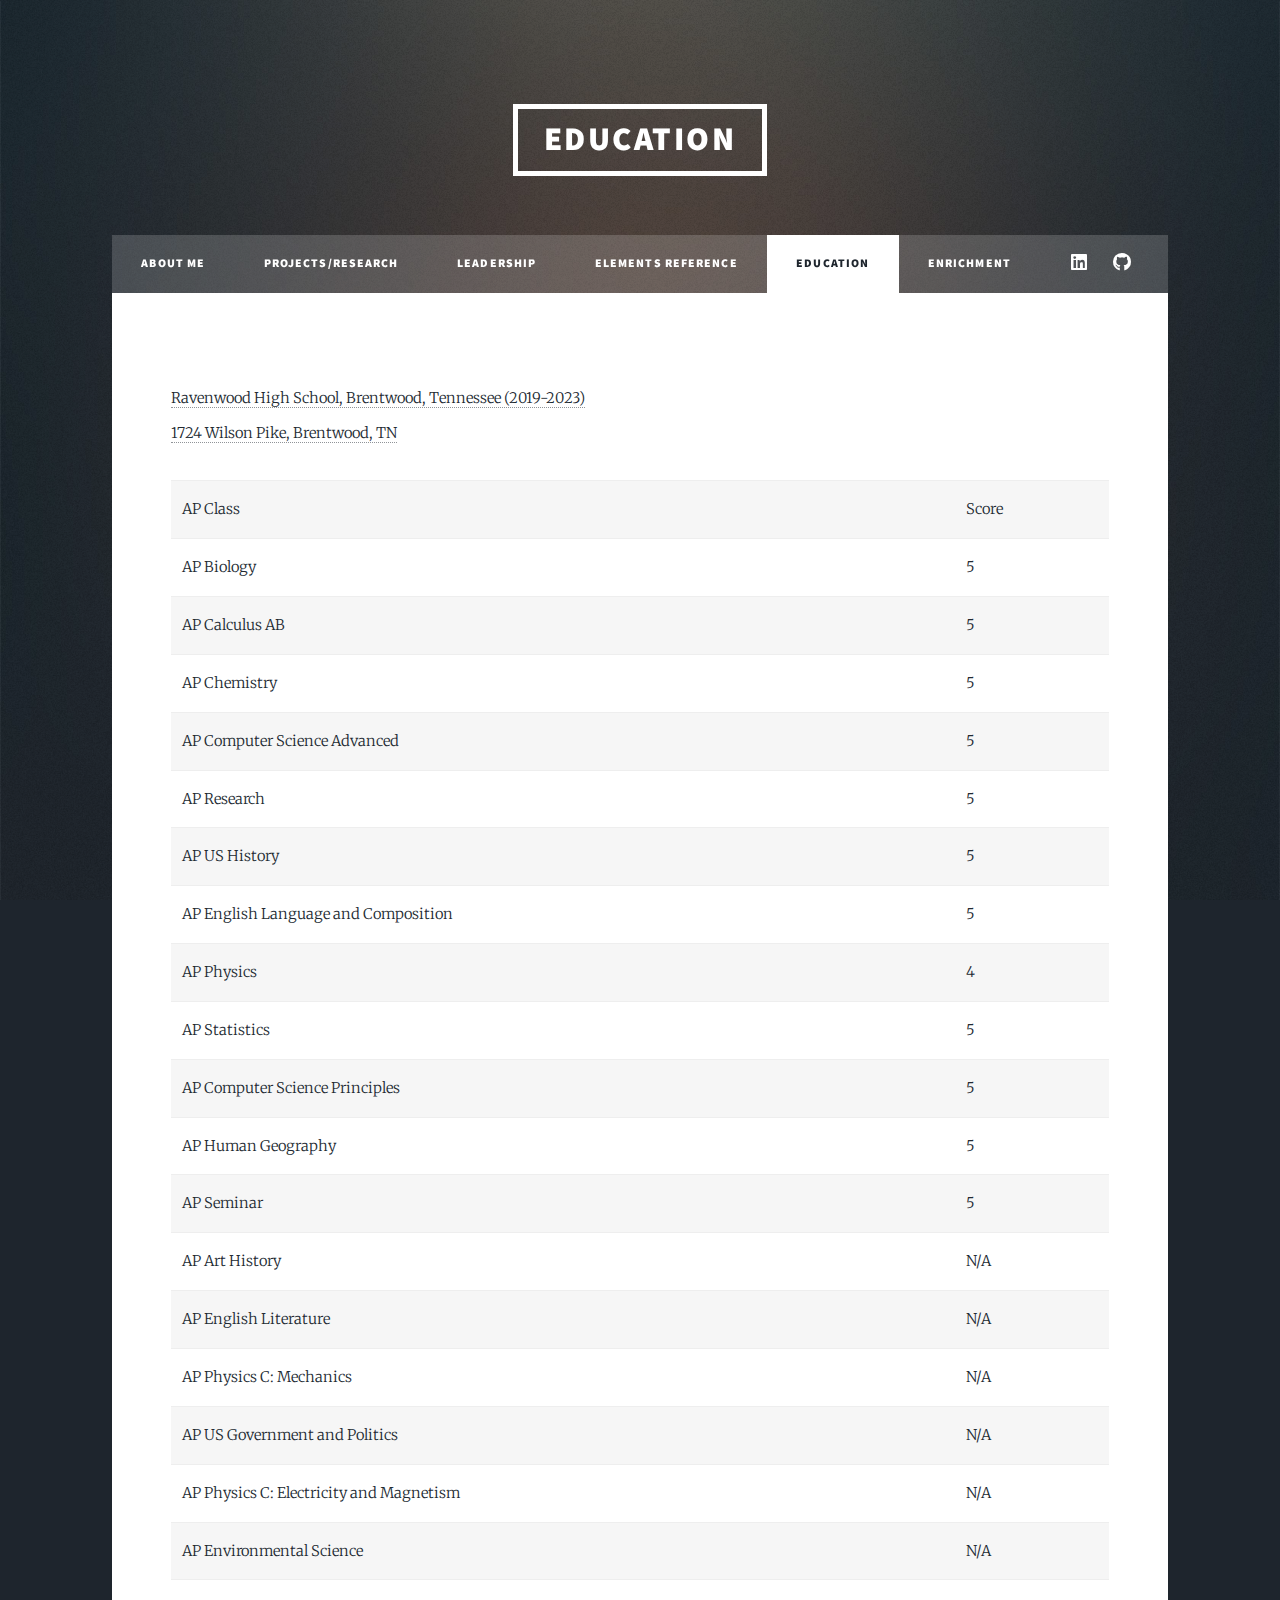
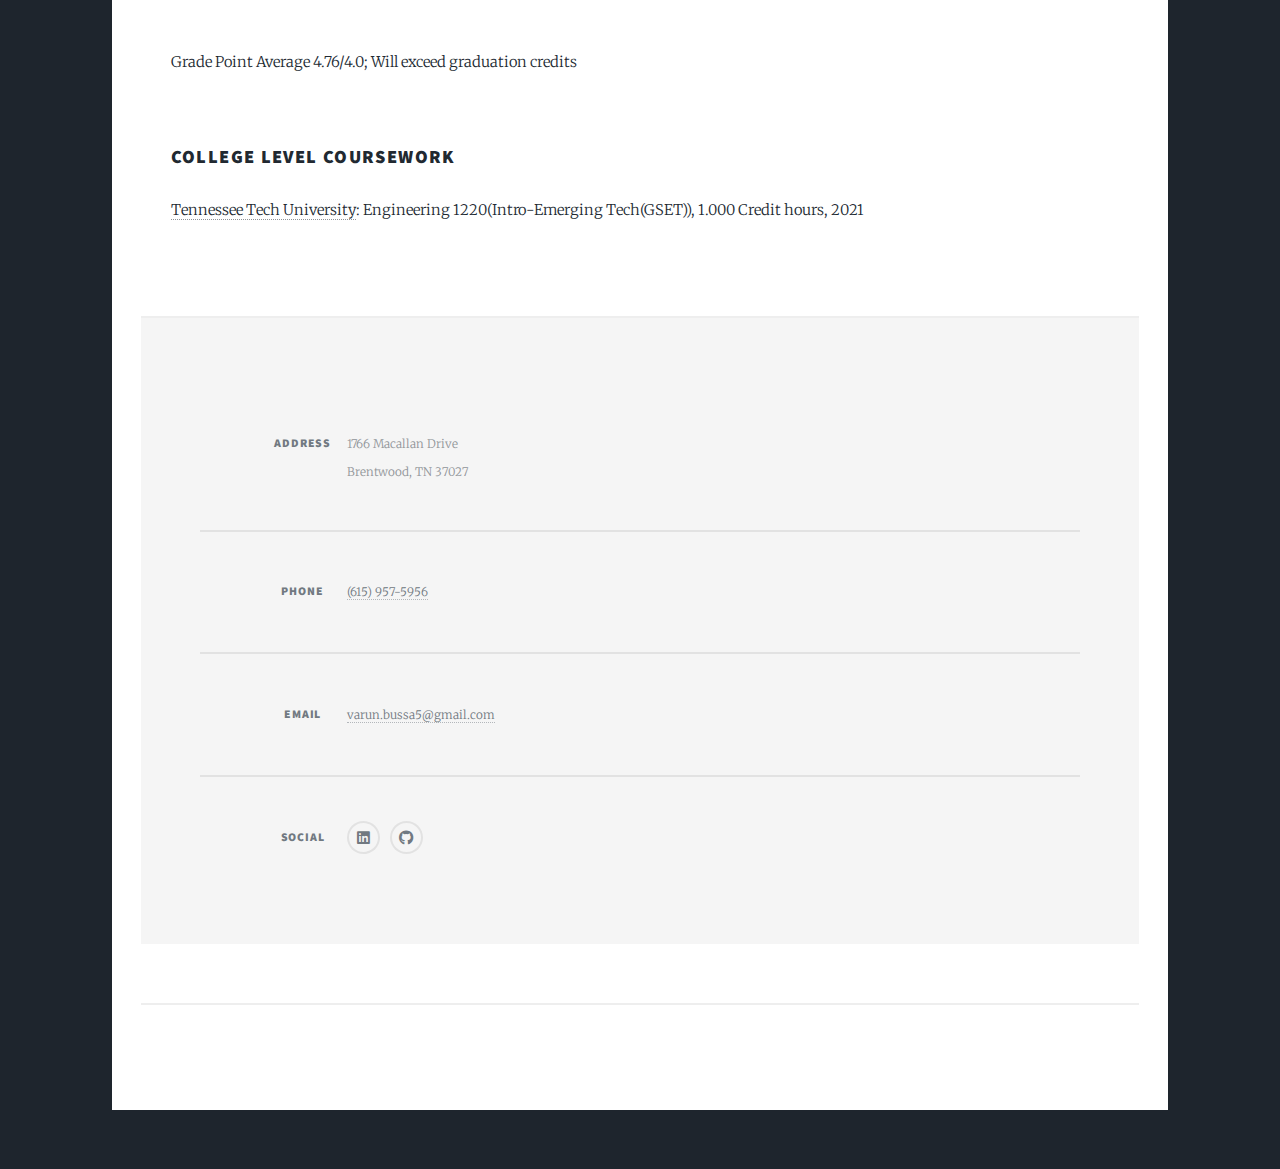
==== education.html @ 2fe161b3 "Add files via upload" ====
<!DOCTYPE HTML>
<!--
	Massively by HTML5 UP
	html5up.net | @ajlkn
	Free for personal and commercial use under the CCA 3.0 license (html5up.net/license)
-->
<html>
	<head>
		<title>Elements Reference - Massively by HTML5 UP</title>
		<meta charset="utf-8" />
		<meta name="viewport" content="width=device-width, initial-scale=1, user-scalable=no" />
		<link rel="stylesheet" type="text/css" href="assets/css/main.css" />
			<link rel="stylesheet" type="text/css" href="assets/css/example.css" />
		<noscript><link rel="stylesheet" href="assets/css/noscript.css" /></noscript>
	</head>
	<body class="is-preload">

		<!-- Wrapper -->
			<div id="wrapper">

				<!-- Header -->
					<header id="header">
						<a href="index.html" class="logo">Education</a>
					</header>

				<!-- Nav -->
					<nav id="nav">
						<ul class="links">
							<li><a href="index.html">About Me</a></li>
							<li><a href="projects.html">Projects/Research</a></li>
							<li><a href="generic.html">Leadership</a></li>
							<li><a href="elements.html">Elements Reference</a></li>
							<li class="active"><a href="education.html">Education</a></li>
							<li><a href="enrichment.html">Enrichment</a></li>

						</ul>
						<ul class="icons">
							<li><a href="https://www.linkedin.com/in/varun-bussa-927369221" class="icon brands fa-linkedin"><span class="label">LinkedIn</span></a></li>
							<li><a href="https://github.com/varunbussa" class="icon brands fa-github"><span class="label">GitHub</span></a></li>
						</ul>
					</nav>



				<!-- Main -->
					<div id="main">



						<!-- Post -->
							<section class="post">
								<div class = "links" color = "#0000EE">
									<a href = "https://www.wcs.edu/RHS" > Ravenwood High School, Brentwood, Tennessee (2019-2023) </a> <br>
									<a href = "https://www.bing.com/search?q=1724%20Wilson%20Pike%2C%20Brentwood%2C%20TN&qs=n&form=QBRE&=%25eManage%20Your%20Search%20History%25E&sp=-1&pq=1724%20wilson%20pike%2C%20brentwood%2C%20tn&sc=2-31&sk=&cvid=B40CEEB2AA9F4FD9B82F45476671AE8A&ghsh=0&ghacc=0&ghpl="> 1724 Wilson Pike, Brentwood, TN </a>
								</div>
								<p></p>
									<table class="AP_Scores">
										<!--<tr>
											<h2 align = "center"> AP Classes Taken </h2>
										</tr> -->
										<tr id = "head">
											<td> AP Class </td>
											<td> Score </td>
										</tr>
										<tr>
											<td> AP Biology </td>
											<td> 5 </td>
										</tr>
										<tr>
											<td> AP Calculus AB </td>
											<td> 5 </td>
										</tr>
										<tr>
											<td> AP Chemistry </td>
											<td> 5 </td>
										</tr>
										<tr>
											<td> AP Computer Science Advanced </td>
											<td> 5 </td>
										</tr>
										<tr>
											<td> AP Research </td>
											<td> 5 </td>
										</tr>
										<tr>
											<td> AP US History </td>
											<td> 5 </td>
										</tr>
										<tr>
											<td> AP English Language and Composition </td>
											<td> 5 </td>
										</tr>
										<tr>
											<td> AP Physics </td>
											<td> 4 </td>
										</tr>
										<tr>
											<td> AP Statistics </td>
											<td> 5 </td>
										</tr>
										<tr>
											<td> AP Computer Science Principles </td>
											<td> 5 </td>
										</tr>
										<tr>
											<td> AP Human Geography </td>
											<td> 5 </td>
										</tr>
										<tr>
											<td> AP Seminar </td>
											<td> 5 </td>
										</tr>
										<tr>
											<td> AP Art History </td>
											<td> N/A </td>
										</tr>
										<tr>
											<td> AP English Literature </td>
											<td> N/A </td>
										</tr>
										<tr>
											<td> AP Physics C: Mechanics </td>
											<td> N/A </td>
										</tr>
										<tr>
											<td> AP US Government and Politics </td>
											<td> N/A </td>
										</tr>
										<tr>
											<td> AP Physics C: Electricity and Magnetism </td>
											<td> N/A </td>
										</tr>
										<tr>
											<td> AP Environmental Science </td>
											<td> N/A </td>
										</tr>
									</table>
								<p></p><br>
								<p>Grade Point Average 4.76/4.0; Will exceed graduation credits</p></br>

								<h3> College Level Coursework </h3>
							  <p>	<a href="https://www.tntech.edu">Tennessee Tech University</a>: Engineering 1220(Intro-Emerging Tech(GSET)), 1.000 Credit hours, 2021 </p>



							</section>


				<!-- Footer -->
				<footer id="footer">

					<section class="split contact">
						<section class="alt">
							<h3>Address</h3>
							<p>1766 Macallan Drive<br />
							Brentwood, TN 37027</p>
						</section>
						<section>
							<h3>Phone</h3>
							<p><a href="#">(615) 957-5956</a></p>
						</section>
						<section>
							<h3>Email</h3>
							<p><a href="#">varun.bussa5@gmail.com</a></p>
						</section>
						<section>
							<h3>Social</h3>
							<ul align = "left" class="icons alt">
								<li><a href="https://www.linkedin.com/in/varun-bussa-927369221" target = "_blank" class="icon brands fa-linkedin"><span class="label">LinkedIn</span></a></li>
								<li><a href="https://github.com/varunbussa/varunbussa" target = "_blank" class="icon brands alt fa-github"><span class="label">GitHub</span></a></li>
							</ul>
						</section>
					</section>
				</footer>
			<!-- Copyright -->
				<div id="copyright">
					<ul><li>&copy; Untitled</li><li>Design: <a href="https://html5up.net">HTML5 UP</a></li></ul>
				</div>

		</div>

	<!-- Scripts -->
		<script src="assets/js/jquery.min.js"></script>
		<script src="assets/js/jquery.scrollex.min.js"></script>
		<script src="assets/js/jquery.scrolly.min.js"></script>
		<script src="assets/js/browser.min.js"></script>
		<script src="assets/js/breakpoints.min.js"></script>
		<script src="assets/js/util.js"></script>
		<script src="assets/js/main.js"></script>

	</body>
</html>
---- assets/css/main.css ----
@import url(fontawesome-all.min.css);
@import url("https://fonts.googleapis.com/css?family=Merriweather:300,700,300italic,700italic|Source+Sans+Pro:900");

/*
	Massively by HTML5 UP
	html5up.net | @ajlkn
	Free for personal and commercial use under the CCA 3.0 license (html5up.net/license)
*/

html, body, div, span, applet, object,
iframe, h1, h2, h3, h4, h5, h6, p, blockquote,
pre, a, abbr, acronym, address, big, cite,
code, del, dfn, em, img, ins, kbd, q, s, samp,
small, strike, strong, sub, sup, tt, var, b,
u, i, center, dl, dt, dd, ol, ul, li, fieldset,
form, label, legend, table, caption, tbody,
tfoot, thead, tr, th, td, article, aside,
canvas, details, embed, figure, figcaption,
footer, header, hgroup, menu, nav, output, ruby,
section, summary, time, mark, audio, video {
	margin: 0;
	padding: 0;
	border: 0;
	font-size: 100%;
	font: inherit;
	vertical-align: baseline;}

article, aside, details, figcaption, figure,
footer, header, hgroup, menu, nav, section {
	display: block;}

body {
	line-height: 1;
}

ol, ul {
	list-style: none;
}

blockquote, q {
	quotes: none;
}

	blockquote:before, blockquote:after, q:before, q:after {
		content: '';
		content: none;
	}

table {
	border-collapse: collapse;
	border-spacing: 0;
}

body {
	-webkit-text-size-adjust: none;
}

mark {
	background-color: transparent;
	color: inherit;
}

input::-moz-focus-inner {
	border: 0;
	padding: 0;
}

input, select, textarea {
	-moz-appearance: none;
	-webkit-appearance: none;
	-ms-appearance: none;
	appearance: none;
}

/* Basic */

	@-ms-viewport {
		width: device-width;
	}

	body {
		-ms-overflow-style: scrollbar;
	}

	@media screen and (max-width: 480px) {

		html, body {
			min-width: 320px;
		}

	}

	html {
		box-sizing: border-box;
	}

	*, *:before, *:after {
		box-sizing: inherit;
	}

	body {
		background-color: #1e252d;
	}

		body.is-preload *, body.is-preload *:before, body.is-preload *:after {
			-moz-animation: none !important;
			-webkit-animation: none !important;
			-ms-animation: none !important;
			animation: none !important;
			-moz-transition: none !important;
			-webkit-transition: none !important;
			-ms-transition: none !important;
			transition: none !important;
		}

/* Type */

	html {
		font-size: 16pt;
	}

		@media screen and (max-width: 1680px) {

			html {
				font-size: 12pt;
			}

		}

		@media screen and (max-width: 1280px) {

			html {
				font-size: 11pt;
			}

		}

		@media screen and (max-width: 360px) {

			html {
				font-size: 10pt;
			}

		}

	body {
		color: #212931;
	}

	body, input, select, textarea {
		font-family: "Merriweather", Georgia, serif;
		font-weight: 300;
		font-size: 1rem;
		line-height: 2.375;
	}

	a {
		-moz-transition: color 0.2s ease-in-out, background-color 0.2s ease-in-out, border-color 0.2s ease-in-out, box-shadow 0.2s ease-in-out;
		-webkit-transition: color 0.2s ease-in-out, background-color 0.2s ease-in-out, border-color 0.2s ease-in-out, box-shadow 0.2s ease-in-out;
		-ms-transition: color 0.2s ease-in-out, background-color 0.2s ease-in-out, border-color 0.2s ease-in-out, box-shadow 0.2s ease-in-out;
		transition: color 0.2s ease-in-out, background-color 0.2s ease-in-out, border-color 0.2s ease-in-out, box-shadow 0.2s ease-in-out;
		border-bottom: dotted 1px;
		text-decoration: none;
	}

		a:hover {
			border-bottom-color: transparent;
		}

	strong, b {
		font-weight: 600;
	}

	em, i {
		font-style: italic;
	}

	p {
		text-align: justify;
		margin: 0 0 2rem 0;
	}

	h1, h2, h3, h4, h5, h6 {
		font-family: "Source Sans Pro", Helvetica, sans-serif;
		font-weight: 900;
		line-height: 1.5;
		letter-spacing: 0.075em;
		text-transform: uppercase;
		margin: 0 0 1rem 0;
	}

		h1 a, h2 a, h3 a, h4 a, h5 a, h6 a {
			border-bottom: 0;
			color: inherit;
			text-decoration: none;
		}

	h1 {
		font-size: 4rem;
		line-height: 1.1;
		margin: 0 0 2rem 0;
	}

	h2 {
		font-size: 1.75rem;
		line-height: 1.3;
		margin: 0 0 1.5rem 0;
	}

	h3 {
		font-size: 1.25rem;
		margin: 0 0 1.5rem 0;
	}

	h4 {
		font-size: 1rem;
	}

	h5 {
		font-size: 0.9rem;
	}

	h6 {
		font-size: 0.8rem;
	}

	sub {
		font-size: 0.8rem;
		position: relative;
		top: 0.5rem;
	}

	sup {
		font-size: 0.8rem;
		position: relative;
		top: -0.5rem;
	}

	blockquote {
		border-left: solid 4px;
		font-style: italic;
		margin: 0 0 2rem 0;
		padding: 0.5rem 0 0.5rem 2rem;
	}

	code {
		border: solid 2px;
		font-family: "Courier New", monospace;
		font-size: 0.9rem;
		margin: 0 0.25rem;
		padding: 0.25rem 0.65rem;
	}

	pre {
		-webkit-overflow-scrolling: touch;
		font-family: "Courier New", monospace;
		font-size: 0.9rem;
		margin: 0 0 2rem 0;
	}

		pre code {
			display: block;
			line-height: 1.75;
			padding: 1rem 1.5rem;
			overflow-x: auto;
		}

	hr {
		border: 0;
		border-bottom: solid 2px;
		margin: 3rem 0;
	}

		hr.major {
			margin: 5rem 0;
		}

	.align-left {
		text-align: left;
	}

	.align-center {
		text-align: center;
	}

	.align-right {
		text-align: right;
	}

	input, select, textarea {
		color: #212931;
	}

	a {
		color: #212931;
		border-bottom-color: rgba(33, 41, 49, 0.5);
	}

		a:hover {
			border-bottom-color: transparent;
			color: #18bfef !important;
		}

	strong, b {
		color: #212931;
	}

	h1, h2, h3, h4, h5, h6 {
		color: #212931;
	}

	blockquote {
		border-left-color: #eeeeee;
	}

	code {
		background: rgba(220, 220, 220, 0.25);
		border-color: #eeeeee;
	}

	hr {
		border-bottom-color: #eeeeee;
	}

/* Row */

	.row {
		display: flex;
		flex-wrap: wrap;
		box-sizing: border-box;
		align-items: stretch;
	}

		.row > * {
			box-sizing: border-box;
		}

		.row.gtr-uniform > * > :last-child {
			margin-bottom: 0;
		}

		.row.aln-left {
			justify-content: flex-start;
		}

		.row.aln-center {
			justify-content: center;
		}

		.row.aln-right {
			justify-content: flex-end;
		}

		.row.aln-top {
			align-items: flex-start;
		}

		.row.aln-middle {
			align-items: center;
		}

		.row.aln-bottom {
			align-items: flex-end;
		}

		.row > .imp {
			order: -1;
		}

		.row > .col-1 {
			width: 8.33333%;
		}

		.row > .off-1 {
			margin-left: 8.33333%;
		}

		.row > .col-2 {
			width: 16.66667%;
		}

		.row > .off-2 {
			margin-left: 16.66667%;
		}

		.row > .col-3 {
			width: 25%;
		}

		.row > .off-3 {
			margin-left: 25%;
		}

		.row > .col-4 {
			width: 33.33333%;
		}

		.row > .off-4 {
			margin-left: 33.33333%;
		}

		.row > .col-5 {
			width: 41.66667%;
		}

		.row > .off-5 {
			margin-left: 41.66667%;
		}

		.row > .col-6 {
			width: 50%;
		}

		.row > .off-6 {
			margin-left: 50%;
		}

		.row > .col-7 {
			width: 58.33333%;
		}

		.row > .off-7 {
			margin-left: 58.33333%;
		}

		.row > .col-8 {
			width: 66.66667%;
		}

		.row > .off-8 {
			margin-left: 66.66667%;
		}

		.row > .col-9 {
			width: 75%;
		}

		.row > .off-9 {
			margin-left: 75%;
		}

		.row > .col-10 {
			width: 83.33333%;
		}

		.row > .off-10 {
			margin-left: 83.33333%;
		}

		.row > .col-11 {
			width: 91.66667%;
		}

		.row > .off-11 {
			margin-left: 91.66667%;
		}

		.row > .col-12 {
			width: 100%;
		}

		.row > .off-12 {
			margin-left: 100%;
		}

		.row.gtr-0 {
			margin-top: 0;
			margin-left: 0rem;
		}

			.row.gtr-0 > * {
				padding: 0 0 0 0rem;
			}

			.row.gtr-0.gtr-uniform {
				margin-top: 0rem;
			}

				.row.gtr-0.gtr-uniform > * {
					padding-top: 0rem;
				}

		.row.gtr-25 {
			margin-top: 0;
			margin-left: -0.375rem;
		}

			.row.gtr-25 > * {
				padding: 0 0 0 0.375rem;
			}

			.row.gtr-25.gtr-uniform {
				margin-top: -0.375rem;
			}

				.row.gtr-25.gtr-uniform > * {
					padding-top: 0.375rem;
				}

		.row.gtr-50 {
			margin-top: 0;
			margin-left: -0.75rem;
		}

			.row.gtr-50 > * {
				padding: 0 0 0 0.75rem;
			}

			.row.gtr-50.gtr-uniform {
				margin-top: -0.75rem;
			}

				.row.gtr-50.gtr-uniform > * {
					padding-top: 0.75rem;
				}

		.row {
			margin-top: 0;
			margin-left: -1.5rem;
		}

			.row > * {
				padding: 0 0 0 1.5rem;
			}

			.row.gtr-uniform {
				margin-top: -1.5rem;
			}

				.row.gtr-uniform > * {
					padding-top: 1.5rem;
				}

		.row.gtr-150 {
			margin-top: 0;
			margin-left: -2.25rem;
		}

			.row.gtr-150 > * {
				padding: 0 0 0 2.25rem;
			}

			.row.gtr-150.gtr-uniform {
				margin-top: -2.25rem;
			}

				.row.gtr-150.gtr-uniform > * {
					padding-top: 2.25rem;
				}

		.row.gtr-200 {
			margin-top: 0;
			margin-left: -3rem;
		}

			.row.gtr-200 > * {
				padding: 0 0 0 3rem;
			}

			.row.gtr-200.gtr-uniform {
				margin-top: -3rem;
			}

				.row.gtr-200.gtr-uniform > * {
					padding-top: 3rem;
				}

		@media screen and (max-width: 1680px) {

			.row {
				display: flex;
				flex-wrap: wrap;
				box-sizing: border-box;
				align-items: stretch;
			}

				.row > * {
					box-sizing: border-box;
				}

				.row.gtr-uniform > * > :last-child {
					margin-bottom: 0;
				}

				.row.aln-left {
					justify-content: flex-start;
				}

				.row.aln-center {
					justify-content: center;
				}

				.row.aln-right {
					justify-content: flex-end;
				}

				.row.aln-top {
					align-items: flex-start;
				}

				.row.aln-middle {
					align-items: center;
				}

				.row.aln-bottom {
					align-items: flex-end;
				}

				.row > .imp-xlarge {
					order: -1;
				}

				.row > .col-1-xlarge {
					width: 8.33333%;
				}

				.row > .off-1-xlarge {
					margin-left: 8.33333%;
				}

				.row > .col-2-xlarge {
					width: 16.66667%;
				}

				.row > .off-2-xlarge {
					margin-left: 16.66667%;
				}

				.row > .col-3-xlarge {
					width: 25%;
				}

				.row > .off-3-xlarge {
					margin-left: 25%;
				}

				.row > .col-4-xlarge {
					width: 33.33333%;
				}

				.row > .off-4-xlarge {
					margin-left: 33.33333%;
				}

				.row > .col-5-xlarge {
					width: 41.66667%;
				}

				.row > .off-5-xlarge {
					margin-left: 41.66667%;
				}

				.row > .col-6-xlarge {
					width: 50%;
				}

				.row > .off-6-xlarge {
					margin-left: 50%;
				}

				.row > .col-7-xlarge {
					width: 58.33333%;
				}

				.row > .off-7-xlarge {
					margin-left: 58.33333%;
				}

				.row > .col-8-xlarge {
					width: 66.66667%;
				}

				.row > .off-8-xlarge {
					margin-left: 66.66667%;
				}

				.row > .col-9-xlarge {
					width: 75%;
				}

				.row > .off-9-xlarge {
					margin-left: 75%;
				}

				.row > .col-10-xlarge {
					width: 83.33333%;
				}

				.row > .off-10-xlarge {
					margin-left: 83.33333%;
				}

				.row > .col-11-xlarge {
					width: 91.66667%;
				}

				.row > .off-11-xlarge {
					margin-left: 91.66667%;
				}

				.row > .col-12-xlarge {
					width: 100%;
				}

				.row > .off-12-xlarge {
					margin-left: 100%;
				}

				.row.gtr-0 {
					margin-top: 0;
					margin-left: 0rem;
				}

					.row.gtr-0 > * {
						padding: 0 0 0 0rem;
					}

					.row.gtr-0.gtr-uniform {
						margin-top: 0rem;
					}

						.row.gtr-0.gtr-uniform > * {
							padding-top: 0rem;
						}

				.row.gtr-25 {
					margin-top: 0;
					margin-left: -0.375rem;
				}

					.row.gtr-25 > * {
						padding: 0 0 0 0.375rem;
					}

					.row.gtr-25.gtr-uniform {
						margin-top: -0.375rem;
					}

						.row.gtr-25.gtr-uniform > * {
							padding-top: 0.375rem;
						}

				.row.gtr-50 {
					margin-top: 0;
					margin-left: -0.75rem;
				}

					.row.gtr-50 > * {
						padding: 0 0 0 0.75rem;
					}

					.row.gtr-50.gtr-uniform {
						margin-top: -0.75rem;
					}

						.row.gtr-50.gtr-uniform > * {
							padding-top: 0.75rem;
						}

				.row {
					margin-top: 0;
					margin-left: -1.5rem;
				}

					.row > * {
						padding: 0 0 0 1.5rem;
					}

					.row.gtr-uniform {
						margin-top: -1.5rem;
					}

						.row.gtr-uniform > * {
							padding-top: 1.5rem;
						}

				.row.gtr-150 {
					margin-top: 0;
					margin-left: -2.25rem;
				}

					.row.gtr-150 > * {
						padding: 0 0 0 2.25rem;
					}

					.row.gtr-150.gtr-uniform {
						margin-top: -2.25rem;
					}

						.row.gtr-150.gtr-uniform > * {
							padding-top: 2.25rem;
						}

				.row.gtr-200 {
					margin-top: 0;
					margin-left: -3rem;
				}

					.row.gtr-200 > * {
						padding: 0 0 0 3rem;
					}

					.row.gtr-200.gtr-uniform {
						margin-top: -3rem;
					}

						.row.gtr-200.gtr-uniform > * {
							padding-top: 3rem;
						}

		}

		@media screen and (max-width: 1280px) {

			.row {
				display: flex;
				flex-wrap: wrap;
				box-sizing: border-box;
				align-items: stretch;
			}

				.row > * {
					box-sizing: border-box;
				}

				.row.gtr-uniform > * > :last-child {
					margin-bottom: 0;
				}

				.row.aln-left {
					justify-content: flex-start;
				}

				.row.aln-center {
					justify-content: center;
				}

				.row.aln-right {
					justify-content: flex-end;
				}

				.row.aln-top {
					align-items: flex-start;
				}

				.row.aln-middle {
					align-items: center;
				}

				.row.aln-bottom {
					align-items: flex-end;
				}

				.row > .imp-large {
					order: -1;
				}

				.row > .col-1-large {
					width: 8.33333%;
				}

				.row > .off-1-large {
					margin-left: 8.33333%;
				}

				.row > .col-2-large {
					width: 16.66667%;
				}

				.row > .off-2-large {
					margin-left: 16.66667%;
				}

				.row > .col-3-large {
					width: 25%;
				}

				.row > .off-3-large {
					margin-left: 25%;
				}

				.row > .col-4-large {
					width: 33.33333%;
				}

				.row > .off-4-large {
					margin-left: 33.33333%;
				}

				.row > .col-5-large {
					width: 41.66667%;
				}

				.row > .off-5-large {
					margin-left: 41.66667%;
				}

				.row > .col-6-large {
					width: 50%;
				}

				.row > .off-6-large {
					margin-left: 50%;
				}

				.row > .col-7-large {
					width: 58.33333%;
				}

				.row > .off-7-large {
					margin-left: 58.33333%;
				}

				.row > .col-8-large {
					width: 66.66667%;
				}

				.row > .off-8-large {
					margin-left: 66.66667%;
				}

				.row > .col-9-large {
					width: 75%;
				}

				.row > .off-9-large {
					margin-left: 75%;
				}

				.row > .col-10-large {
					width: 83.33333%;
				}

				.row > .off-10-large {
					margin-left: 83.33333%;
				}

				.row > .col-11-large {
					width: 91.66667%;
				}

				.row > .off-11-large {
					margin-left: 91.66667%;
				}

				.row > .col-12-large {
					width: 100%;
				}

				.row > .off-12-large {
					margin-left: 100%;
				}

				.row.gtr-0 {
					margin-top: 0;
					margin-left: 0rem;
				}

					.row.gtr-0 > * {
						padding: 0 0 0 0rem;
					}

					.row.gtr-0.gtr-uniform {
						margin-top: 0rem;
					}

						.row.gtr-0.gtr-uniform > * {
							padding-top: 0rem;
						}

				.row.gtr-25 {
					margin-top: 0;
					margin-left: -0.375rem;
				}

					.row.gtr-25 > * {
						padding: 0 0 0 0.375rem;
					}

					.row.gtr-25.gtr-uniform {
						margin-top: -0.375rem;
					}

						.row.gtr-25.gtr-uniform > * {
							padding-top: 0.375rem;
						}

				.row.gtr-50 {
					margin-top: 0;
					margin-left: -0.75rem;
				}

					.row.gtr-50 > * {
						padding: 0 0 0 0.75rem;
					}

					.row.gtr-50.gtr-uniform {
						margin-top: -0.75rem;
					}

						.row.gtr-50.gtr-uniform > * {
							padding-top: 0.75rem;
						}

				.row {
					margin-top: 0;
					margin-left: -1.5rem;
				}

					.row > * {
						padding: 0 0 0 1.5rem;
					}

					.row.gtr-uniform {
						margin-top: -1.5rem;
					}

						.row.gtr-uniform > * {
							padding-top: 1.5rem;
						}

				.row.gtr-150 {
					margin-top: 0;
					margin-left: -2.25rem;
				}

					.row.gtr-150 > * {
						padding: 0 0 0 2.25rem;
					}

					.row.gtr-150.gtr-uniform {
						margin-top: -2.25rem;
					}

						.row.gtr-150.gtr-uniform > * {
							padding-top: 2.25rem;
						}

				.row.gtr-200 {
					margin-top: 0;
					margin-left: -3rem;
				}

					.row.gtr-200 > * {
						padding: 0 0 0 3rem;
					}

					.row.gtr-200.gtr-uniform {
						margin-top: -3rem;
					}

						.row.gtr-200.gtr-uniform > * {
							padding-top: 3rem;
						}

		}

		@media screen and (max-width: 980px) {

			.row {
				display: flex;
				flex-wrap: wrap;
				box-sizing: border-box;
				align-items: stretch;
			}

				.row > * {
					box-sizing: border-box;
				}

				.row.gtr-uniform > * > :last-child {
					margin-bottom: 0;
				}

				.row.aln-left {
					justify-content: flex-start;
				}

				.row.aln-center {
					justify-content: center;
				}

				.row.aln-right {
					justify-content: flex-end;
				}

				.row.aln-top {
					align-items: flex-start;
				}

				.row.aln-middle {
					align-items: center;
				}

				.row.aln-bottom {
					align-items: flex-end;
				}

				.row > .imp-medium {
					order: -1;
				}

				.row > .col-1-medium {
					width: 8.33333%;
				}

				.row > .off-1-medium {
					margin-left: 8.33333%;
				}

				.row > .col-2-medium {
					width: 16.66667%;
				}

				.row > .off-2-medium {
					margin-left: 16.66667%;
				}

				.row > .col-3-medium {
					width: 25%;
				}

				.row > .off-3-medium {
					margin-left: 25%;
				}

				.row > .col-4-medium {
					width: 33.33333%;
				}

				.row > .off-4-medium {
					margin-left: 33.33333%;
				}

				.row > .col-5-medium {
					width: 41.66667%;
				}

				.row > .off-5-medium {
					margin-left: 41.66667%;
				}

				.row > .col-6-medium {
					width: 50%;
				}

				.row > .off-6-medium {
					margin-left: 50%;
				}

				.row > .col-7-medium {
					width: 58.33333%;
				}

				.row > .off-7-medium {
					margin-left: 58.33333%;
				}

				.row > .col-8-medium {
					width: 66.66667%;
				}

				.row > .off-8-medium {
					margin-left: 66.66667%;
				}

				.row > .col-9-medium {
					width: 75%;
				}

				.row > .off-9-medium {
					margin-left: 75%;
				}

				.row > .col-10-medium {
					width: 83.33333%;
				}

				.row > .off-10-medium {
					margin-left: 83.33333%;
				}

				.row > .col-11-medium {
					width: 91.66667%;
				}

				.row > .off-11-medium {
					margin-left: 91.66667%;
				}

				.row > .col-12-medium {
					width: 100%;
				}

				.row > .off-12-medium {
					margin-left: 100%;
				}

				.row.gtr-0 {
					margin-top: 0;
					margin-left: 0rem;
				}

					.row.gtr-0 > * {
						padding: 0 0 0 0rem;
					}

					.row.gtr-0.gtr-uniform {
						margin-top: 0rem;
					}

						.row.gtr-0.gtr-uniform > * {
							padding-top: 0rem;
						}

				.row.gtr-25 {
					margin-top: 0;
					margin-left: -0.375rem;
				}

					.row.gtr-25 > * {
						padding: 0 0 0 0.375rem;
					}

					.row.gtr-25.gtr-uniform {
						margin-top: -0.375rem;
					}

						.row.gtr-25.gtr-uniform > * {
							padding-top: 0.375rem;
						}

				.row.gtr-50 {
					margin-top: 0;
					margin-left: -0.75rem;
				}

					.row.gtr-50 > * {
						padding: 0 0 0 0.75rem;
					}

					.row.gtr-50.gtr-uniform {
						margin-top: -0.75rem;
					}

						.row.gtr-50.gtr-uniform > * {
							padding-top: 0.75rem;
						}

				.row {
					margin-top: 0;
					margin-left: -1.5rem;
				}

					.row > * {
						padding: 0 0 0 1.5rem;
					}

					.row.gtr-uniform {
						margin-top: -1.5rem;
					}

						.row.gtr-uniform > * {
							padding-top: 1.5rem;
						}

				.row.gtr-150 {
					margin-top: 0;
					margin-left: -2.25rem;
				}

					.row.gtr-150 > * {
						padding: 0 0 0 2.25rem;
					}

					.row.gtr-150.gtr-uniform {
						margin-top: -2.25rem;
					}

						.row.gtr-150.gtr-uniform > * {
							padding-top: 2.25rem;
						}

				.row.gtr-200 {
					margin-top: 0;
					margin-left: -3rem;
				}

					.row.gtr-200 > * {
						padding: 0 0 0 3rem;
					}

					.row.gtr-200.gtr-uniform {
						margin-top: -3rem;
					}

						.row.gtr-200.gtr-uniform > * {
							padding-top: 3rem;
						}

		}

		@media screen and (max-width: 736px) {

			.row {
				display: flex;
				flex-wrap: wrap;
				box-sizing: border-box;
				align-items: stretch;
			}

				.row > * {
					box-sizing: border-box;
				}

				.row.gtr-uniform > * > :last-child {
					margin-bottom: 0;
				}

				.row.aln-left {
					justify-content: flex-start;
				}

				.row.aln-center {
					justify-content: center;
				}

				.row.aln-right {
					justify-content: flex-end;
				}

				.row.aln-top {
					align-items: flex-start;
				}

				.row.aln-middle {
					align-items: center;
				}

				.row.aln-bottom {
					align-items: flex-end;
				}

				.row > .imp-small {
					order: -1;
				}

				.row > .col-1-small {
					width: 8.33333%;
				}

				.row > .off-1-small {
					margin-left: 8.33333%;
				}

				.row > .col-2-small {
					width: 16.66667%;
				}

				.row > .off-2-small {
					margin-left: 16.66667%;
				}

				.row > .col-3-small {
					width: 25%;
				}

				.row > .off-3-small {
					margin-left: 25%;
				}

				.row > .col-4-small {
					width: 33.33333%;
				}

				.row > .off-4-small {
					margin-left: 33.33333%;
				}

				.row > .col-5-small {
					width: 41.66667%;
				}

				.row > .off-5-small {
					margin-left: 41.66667%;
				}

				.row > .col-6-small {
					width: 50%;
				}

				.row > .off-6-small {
					margin-left: 50%;
				}

				.row > .col-7-small {
					width: 58.33333%;
				}

				.row > .off-7-small {
					margin-left: 58.33333%;
				}

				.row > .col-8-small {
					width: 66.66667%;
				}

				.row > .off-8-small {
					margin-left: 66.66667%;
				}

				.row > .col-9-small {
					width: 75%;
				}

				.row > .off-9-small {
					margin-left: 75%;
				}

				.row > .col-10-small {
					width: 83.33333%;
				}

				.row > .off-10-small {
					margin-left: 83.33333%;
				}

				.row > .col-11-small {
					width: 91.66667%;
				}

				.row > .off-11-small {
					margin-left: 91.66667%;
				}

				.row > .col-12-small {
					width: 100%;
				}

				.row > .off-12-small {
					margin-left: 100%;
				}

				.row.gtr-0 {
					margin-top: 0;
					margin-left: 0rem;
				}

					.row.gtr-0 > * {
						padding: 0 0 0 0rem;
					}

					.row.gtr-0.gtr-uniform {
						margin-top: 0rem;
					}

						.row.gtr-0.gtr-uniform > * {
							padding-top: 0rem;
						}

				.row.gtr-25 {
					margin-top: 0;
					margin-left: -0.375rem;
				}

					.row.gtr-25 > * {
						padding: 0 0 0 0.375rem;
					}

					.row.gtr-25.gtr-uniform {
						margin-top: -0.375rem;
					}

						.row.gtr-25.gtr-uniform > * {
							padding-top: 0.375rem;
						}

				.row.gtr-50 {
					margin-top: 0;
					margin-left: -0.75rem;
				}

					.row.gtr-50 > * {
						padding: 0 0 0 0.75rem;
					}

					.row.gtr-50.gtr-uniform {
						margin-top: -0.75rem;
					}

						.row.gtr-50.gtr-uniform > * {
							padding-top: 0.75rem;
						}

				.row {
					margin-top: 0;
					margin-left: -1.5rem;
				}

					.row > * {
						padding: 0 0 0 1.5rem;
					}

					.row.gtr-uniform {
						margin-top: -1.5rem;
					}

						.row.gtr-uniform > * {
							padding-top: 1.5rem;
						}

				.row.gtr-150 {
					margin-top: 0;
					margin-left: -2.25rem;
				}

					.row.gtr-150 > * {
						padding: 0 0 0 2.25rem;
					}

					.row.gtr-150.gtr-uniform {
						margin-top: -2.25rem;
					}

						.row.gtr-150.gtr-uniform > * {
							padding-top: 2.25rem;
						}

				.row.gtr-200 {
					margin-top: 0;
					margin-left: -3rem;
				}

					.row.gtr-200 > * {
						padding: 0 0 0 3rem;
					}

					.row.gtr-200.gtr-uniform {
						margin-top: -3rem;
					}

						.row.gtr-200.gtr-uniform > * {
							padding-top: 3rem;
						}

		}

		@media screen and (max-width: 480px) {

			.row {
				display: flex;
				flex-wrap: wrap;
				box-sizing: border-box;
				align-items: stretch;
			}

				.row > * {
					box-sizing: border-box;
				}

				.row.gtr-uniform > * > :last-child {
					margin-bottom: 0;
				}

				.row.aln-left {
					justify-content: flex-start;
				}

				.row.aln-center {
					justify-content: center;
				}

				.row.aln-right {
					justify-content: flex-end;
				}

				.row.aln-top {
					align-items: flex-start;
				}

				.row.aln-middle {
					align-items: center;
				}

				.row.aln-bottom {
					align-items: flex-end;
				}

				.row > .imp-xsmall {
					order: -1;
				}

				.row > .col-1-xsmall {
					width: 8.33333%;
				}

				.row > .off-1-xsmall {
					margin-left: 8.33333%;
				}

				.row > .col-2-xsmall {
					width: 16.66667%;
				}

				.row > .off-2-xsmall {
					margin-left: 16.66667%;
				}

				.row > .col-3-xsmall {
					width: 25%;
				}

				.row > .off-3-xsmall {
					margin-left: 25%;
				}

				.row > .col-4-xsmall {
					width: 33.33333%;
				}

				.row > .off-4-xsmall {
					margin-left: 33.33333%;
				}

				.row > .col-5-xsmall {
					width: 41.66667%;
				}

				.row > .off-5-xsmall {
					margin-left: 41.66667%;
				}

				.row > .col-6-xsmall {
					width: 50%;
				}

				.row > .off-6-xsmall {
					margin-left: 50%;
				}

				.row > .col-7-xsmall {
					width: 58.33333%;
				}

				.row > .off-7-xsmall {
					margin-left: 58.33333%;
				}

				.row > .col-8-xsmall {
					width: 66.66667%;
				}

				.row > .off-8-xsmall {
					margin-left: 66.66667%;
				}

				.row > .col-9-xsmall {
					width: 75%;
				}

				.row > .off-9-xsmall {
					margin-left: 75%;
				}

				.row > .col-10-xsmall {
					width: 83.33333%;
				}

				.row > .off-10-xsmall {
					margin-left: 83.33333%;
				}

				.row > .col-11-xsmall {
					width: 91.66667%;
				}

				.row > .off-11-xsmall {
					margin-left: 91.66667%;
				}

				.row > .col-12-xsmall {
					width: 100%;
				}

				.row > .off-12-xsmall {
					margin-left: 100%;
				}

				.row.gtr-0 {
					margin-top: 0;
					margin-left: 0rem;
				}

					.row.gtr-0 > * {
						padding: 0 0 0 0rem;
					}

					.row.gtr-0.gtr-uniform {
						margin-top: 0rem;
					}

						.row.gtr-0.gtr-uniform > * {
							padding-top: 0rem;
						}

				.row.gtr-25 {
					margin-top: 0;
					margin-left: -0.375rem;
				}

					.row.gtr-25 > * {
						padding: 0 0 0 0.375rem;
					}

					.row.gtr-25.gtr-uniform {
						margin-top: -0.375rem;
					}

						.row.gtr-25.gtr-uniform > * {
							padding-top: 0.375rem;
						}

				.row.gtr-50 {
					margin-top: 0;
					margin-left: -0.75rem;
				}

					.row.gtr-50 > * {
						padding: 0 0 0 0.75rem;
					}

					.row.gtr-50.gtr-uniform {
						margin-top: -0.75rem;
					}

						.row.gtr-50.gtr-uniform > * {
							padding-top: 0.75rem;
						}

				.row {
					margin-top: 0;
					margin-left: -1.5rem;
				}

					.row > * {
						padding: 0 0 0 1.5rem;
					}

					.row.gtr-uniform {
						margin-top: -1.5rem;
					}

						.row.gtr-uniform > * {
							padding-top: 1.5rem;
						}

				.row.gtr-150 {
					margin-top: 0;
					margin-left: -2.25rem;
				}

					.row.gtr-150 > * {
						padding: 0 0 0 2.25rem;
					}

					.row.gtr-150.gtr-uniform {
						margin-top: -2.25rem;
					}

						.row.gtr-150.gtr-uniform > * {
							padding-top: 2.25rem;
						}

				.row.gtr-200 {
					margin-top: 0;
					margin-left: -3rem;
				}

					.row.gtr-200 > * {
						padding: 0 0 0 3rem;
					}

					.row.gtr-200.gtr-uniform {
						margin-top: -3rem;
					}

						.row.gtr-200.gtr-uniform > * {
							padding-top: 3rem;
						}

		}

		@media screen and (max-width: 360px) {

			.row {
				display: flex;
				flex-wrap: wrap;
				box-sizing: border-box;
				align-items: stretch;
			}

				.row > * {
					box-sizing: border-box;
				}

				.row.gtr-uniform > * > :last-child {
					margin-bottom: 0;
				}

				.row.aln-left {
					justify-content: flex-start;
				}

				.row.aln-center {
					justify-content: center;
				}

				.row.aln-right {
					justify-content: flex-end;
				}

				.row.aln-top {
					align-items: flex-start;
				}

				.row.aln-middle {
					align-items: center;
				}

				.row.aln-bottom {
					align-items: flex-end;
				}

				.row > .imp-xxsmall {
					order: -1;
				}

				.row > .col-1-xxsmall {
					width: 8.33333%;
				}

				.row > .off-1-xxsmall {
					margin-left: 8.33333%;
				}

				.row > .col-2-xxsmall {
					width: 16.66667%;
				}

				.row > .off-2-xxsmall {
					margin-left: 16.66667%;
				}

				.row > .col-3-xxsmall {
					width: 25%;
				}

				.row > .off-3-xxsmall {
					margin-left: 25%;
				}

				.row > .col-4-xxsmall {
					width: 33.33333%;
				}

				.row > .off-4-xxsmall {
					margin-left: 33.33333%;
				}

				.row > .col-5-xxsmall {
					width: 41.66667%;
				}

				.row > .off-5-xxsmall {
					margin-left: 41.66667%;
				}

				.row > .col-6-xxsmall {
					width: 50%;
				}

				.row > .off-6-xxsmall {
					margin-left: 50%;
				}

				.row > .col-7-xxsmall {
					width: 58.33333%;
				}

				.row > .off-7-xxsmall {
					margin-left: 58.33333%;
				}

				.row > .col-8-xxsmall {
					width: 66.66667%;
				}

				.row > .off-8-xxsmall {
					margin-left: 66.66667%;
				}

				.row > .col-9-xxsmall {
					width: 75%;
				}

				.row > .off-9-xxsmall {
					margin-left: 75%;
				}

				.row > .col-10-xxsmall {
					width: 83.33333%;
				}

				.row > .off-10-xxsmall {
					margin-left: 83.33333%;
				}

				.row > .col-11-xxsmall {
					width: 91.66667%;
				}

				.row > .off-11-xxsmall {
					margin-left: 91.66667%;
				}

				.row > .col-12-xxsmall {
					width: 100%;
				}

				.row > .off-12-xxsmall {
					margin-left: 100%;
				}

				.row.gtr-0 {
					margin-top: 0;
					margin-left: 0rem;
				}

					.row.gtr-0 > * {
						padding: 0 0 0 0rem;
					}

					.row.gtr-0.gtr-uniform {
						margin-top: 0rem;
					}

						.row.gtr-0.gtr-uniform > * {
							padding-top: 0rem;
						}

				.row.gtr-25 {
					margin-top: 0;
					margin-left: -0.375rem;
				}

					.row.gtr-25 > * {
						padding: 0 0 0 0.375rem;
					}

					.row.gtr-25.gtr-uniform {
						margin-top: -0.375rem;
					}

						.row.gtr-25.gtr-uniform > * {
							padding-top: 0.375rem;
						}

				.row.gtr-50 {
					margin-top: 0;
					margin-left: -0.75rem;
				}

					.row.gtr-50 > * {
						padding: 0 0 0 0.75rem;
					}

					.row.gtr-50.gtr-uniform {
						margin-top: -0.75rem;
					}

						.row.gtr-50.gtr-uniform > * {
							padding-top: 0.75rem;
						}

				.row {
					margin-top: 0;
					margin-left: -1.5rem;
				}

					.row > * {
						padding: 0 0 0 1.5rem;
					}

					.row.gtr-uniform {
						margin-top: -1.5rem;
					}

						.row.gtr-uniform > * {
							padding-top: 1.5rem;
						}

				.row.gtr-150 {
					margin-top: 0;
					margin-left: -2.25rem;
				}

					.row.gtr-150 > * {
						padding: 0 0 0 2.25rem;
					}

					.row.gtr-150.gtr-uniform {
						margin-top: -2.25rem;
					}

						.row.gtr-150.gtr-uniform > * {
							padding-top: 2.25rem;
						}

				.row.gtr-200 {
					margin-top: 0;
					margin-left: -3rem;
				}

					.row.gtr-200 > * {
						padding: 0 0 0 3rem;
					}

					.row.gtr-200.gtr-uniform {
						margin-top: -3rem;
					}

						.row.gtr-200.gtr-uniform > * {
							padding-top: 3rem;
						}

		}

/* Box */

	.box {
		border: solid 2px;
		margin-bottom: 2rem;
		padding: 1.5rem;
	}

		.box > :last-child,
		.box > :last-child > :last-child,
		.box > :last-child > :last-child > :last-child {
			margin-bottom: 0;
		}

		.box.alt {
			border: 0;
			border-radius: 0;
			padding: 0;
		}

	.box {
		border-color: #eeeeee;
	}

/* Button */

	input[type="submit"],
	input[type="reset"],
	input[type="button"],
	button,
	.button {
		-moz-appearance: none;
		-webkit-appearance: none;
		-ms-appearance: none;
		appearance: none;
		-moz-transition: background-color 0.2s ease-in-out, box-shadow 0.2s ease-in-out, color 0.2s ease-in-out;
		-webkit-transition: background-color 0.2s ease-in-out, box-shadow 0.2s ease-in-out, color 0.2s ease-in-out;
		-ms-transition: background-color 0.2s ease-in-out, box-shadow 0.2s ease-in-out, color 0.2s ease-in-out;
		transition: background-color 0.2s ease-in-out, box-shadow 0.2s ease-in-out, color 0.2s ease-in-out;
		border: 0;
		border-radius: 0;
		cursor: pointer;
		display: inline-block;
		font-family: "Source Sans Pro", Helvetica, sans-serif;
		font-size: 0.8rem;
		font-weight: 900;
		letter-spacing: 0.075em;
		height: 3rem;
		line-height: 3rem;
		padding: 0 2rem;
		text-align: center;
		text-decoration: none;
		text-transform: uppercase;
		white-space: nowrap;
	}

		input[type="submit"].icon:before,
		input[type="reset"].icon:before,
		input[type="button"].icon:before,
		button.icon:before,
		.button.icon:before {
			margin-right: 0.5rem;
		}

		input[type="submit"].icon.solo,
		input[type="reset"].icon.solo,
		input[type="button"].icon.solo,
		button.icon.solo,
		.button.icon.solo {
			position: relative;
			width: 4rem;
			height: 4rem;
			line-height: 4rem;
			border-radius: 4rem;
			text-indent: 4rem;
			overflow: hidden;
			padding: 0;
			white-space: nowrap;
		}

			input[type="submit"].icon.solo:before,
			input[type="reset"].icon.solo:before,
			input[type="button"].icon.solo:before,
			button.icon.solo:before,
			.button.icon.solo:before {
				position: absolute;
				display: block;
				top: 0;
				left: 0;
				width: inherit;
				height: inherit;
				line-height: inherit;
				font-size: 1.25rem;
				margin-right: 0;
				text-align: center;
				text-indent: 0;
			}

		input[type="submit"].fit,
		input[type="reset"].fit,
		input[type="button"].fit,
		button.fit,
		.button.fit {
			width: 100%;
		}

		input[type="submit"].small,
		input[type="reset"].small,
		input[type="button"].small,
		button.small,
		.button.small {
			font-size: 0.7rem;
			height: 2.5rem;
			line-height: 2.5rem;
			padding: 0 1.5rem;
		}

		input[type="submit"].large,
		input[type="reset"].large,
		input[type="button"].large,
		button.large,
		.button.large {
			font-size: 0.9rem;
			height: 3.5rem;
			line-height: 3.5rem;
			padding: 0 2.75rem;
		}

		@media screen and (max-width: 980px) {

			input[type="submit"],
			input[type="reset"],
			input[type="button"],
			button,
			.button {
				font-size: 0.9rem;
				height: 3.25rem;
				line-height: 3.25rem;
			}

				input[type="submit"].large,
				input[type="reset"].large,
				input[type="button"].large,
				button.large,
				.button.large {
					font-size: 1rem;
					height: 3.75rem;
					line-height: 3.75rem;
				}

		}

		input[type="submit"].disabled, input[type="submit"]:disabled,
		input[type="reset"].disabled,
		input[type="reset"]:disabled,
		input[type="button"].disabled,
		input[type="button"]:disabled,
		button.disabled,
		button:disabled,
		.button.disabled,
		.button:disabled {
			pointer-events: none;
			opacity: 0.25;
		}

	input[type="submit"],
	input[type="reset"],
	input[type="button"],
	button,
	.button {
		background-color: transparent;
		box-shadow: inset 0 0 0 2px #212931;
		color: #212931 !important;
	}

		input[type="submit"]:hover,
		input[type="reset"]:hover,
		input[type="button"]:hover,
		button:hover,
		.button:hover {
			box-shadow: inset 0 0 0 2px #18bfef;
			color: #18bfef !important;
		}

		input[type="submit"].primary,
		input[type="reset"].primary,
		input[type="button"].primary,
		button.primary,
		.button.primary {
			background-color: #212931;
			box-shadow: none;
			color: #ffffff !important;
		}

			input[type="submit"].primary:hover,
			input[type="reset"].primary:hover,
			input[type="button"].primary:hover,
			button.primary:hover,
			.button.primary:hover {
				background-color: #18bfef;
			}

/* Form */

	form {
		margin: 0 0 2rem 0;
	}

		form > :last-child {
			margin-bottom: 0;
		}

		form > .fields {
			display: -moz-flex;
			display: -webkit-flex;
			display: -ms-flex;
			display: flex;
			-moz-flex-wrap: wrap;
			-webkit-flex-wrap: wrap;
			-ms-flex-wrap: wrap;
			flex-wrap: wrap;
			width: calc(100% + 3rem);
			margin: -1.5rem 0 2rem -1.5rem;
		}

			form > .fields > .field {
				-moz-flex-grow: 0;
				-webkit-flex-grow: 0;
				-ms-flex-grow: 0;
				flex-grow: 0;
				-moz-flex-shrink: 0;
				-webkit-flex-shrink: 0;
				-ms-flex-shrink: 0;
				flex-shrink: 0;
				padding: 1.5rem 0 0 1.5rem;
				width: calc(100% - 1.5rem);
			}

				form > .fields > .field.half {
					width: calc(50% - 0.75rem);
				}

				form > .fields > .field.third {
					width: calc(100%/3 - 0.5rem);
				}

				form > .fields > .field.quarter {
					width: calc(25% - 0.375rem);
				}

		@media screen and (max-width: 480px) {

			form > .fields {
				width: calc(100% + 3rem);
				margin: -1.5rem 0 2rem -1.5rem;
			}

				form > .fields > .field {
					padding: 1.5rem 0 0 1.5rem;
					width: calc(100% - 1.5rem);
				}

					form > .fields > .field.half {
						width: calc(100% - 1.5rem);
					}

					form > .fields > .field.third {
						width: calc(100% - 1.5rem);
					}

					form > .fields > .field.quarter {
						width: calc(100% - 1.5rem);
					}

		}

	label {
		display: block;
		font-family: "Source Sans Pro", Helvetica, sans-serif;
		font-weight: 900;
		line-height: 1.5;
		letter-spacing: 0.075em;
		font-size: 0.8rem;
		text-transform: uppercase;
		margin: 0 0 0.75rem 0;
	}

		@media screen and (max-width: 980px) {

			label {
				font-size: 0.9rem;
			}

		}

	input[type="text"],
	input[type="password"],
	input[type="email"],
	select,
	textarea {
		-moz-appearance: none;
		-webkit-appearance: none;
		-ms-appearance: none;
		appearance: none;
		background: transparent;
		border-radius: 0;
		border: solid 2px;
		color: inherit;
		display: block;
		outline: 0;
		padding: 0 1rem;
		text-decoration: none;
		width: 100%;
	}

		input[type="text"]:invalid,
		input[type="password"]:invalid,
		input[type="email"]:invalid,
		select:invalid,
		textarea:invalid {
			box-shadow: none;
		}

	select {
		background-size: 1.25rem;
		background-repeat: no-repeat;
		background-position: calc(100% - 1rem) center;
		height: 3rem;
		padding-right: 3rem;
		text-overflow: ellipsis;
	}

		select:focus::-ms-value {
			background-color: transparent;
		}

		select::-ms-expand {
			display: none;
		}

	input[type="text"],
	input[type="password"],
	input[type="email"],
	select {
		height: 3rem;
	}

	textarea {
		padding: 0.75rem 1rem;
	}

	input[type="checkbox"],
	input[type="radio"] {
		-moz-appearance: none;
		-webkit-appearance: none;
		-ms-appearance: none;
		appearance: none;
		display: block;
		float: left;
		margin-right: -2rem;
		opacity: 0;
		width: 1rem;
		z-index: -1;
	}

		input[type="checkbox"] + label,
		input[type="radio"] + label {
			text-decoration: none;
			cursor: pointer;
			display: inline-block;
			font-size: 1rem;
			letter-spacing: 0;
			font-family: "Merriweather", Georgia, serif;
			text-transform: none;
			font-weight: 300;
			padding-left: 2.8rem;
			padding-right: 1rem;
			position: relative;
		}

			input[type="checkbox"] + label:before,
			input[type="radio"] + label:before {
				-moz-osx-font-smoothing: grayscale;
				-webkit-font-smoothing: antialiased;
				display: inline-block;
				font-style: normal;
				font-variant: normal;
				text-rendering: auto;
				line-height: 1;
				text-transform: none !important;
				font-family: 'Font Awesome 5 Free';
				font-weight: 900;
			}

			input[type="checkbox"] + label:before,
			input[type="radio"] + label:before {
				border-radius: 0;
				border: solid 2px;
				content: '';
				display: inline-block;
				font-size: 0.8rem;
				height: 1.8rem;
				left: 0;
				line-height: 1.65rem;
				position: absolute;
				text-align: center;
				top: -0.125rem;
				width: 1.8rem;
			}

		input[type="checkbox"]:checked + label:before,
		input[type="radio"]:checked + label:before {
			content: '\f00c';
		}

	input[type="checkbox"] + label:before {
		border-radius: 0;
	}

	input[type="radio"] + label:before {
		border-radius: 100%;
	}

	::-webkit-input-placeholder {
		opacity: 1.0;
	}

	:-moz-placeholder {
		opacity: 1.0;
	}

	::-moz-placeholder {
		opacity: 1.0;
	}

	:-ms-input-placeholder {
		opacity: 1.0;
	}

	label {
		color: #212931;
	}

	input[type="text"],
	input[type="password"],
	input[type="email"],
	select,
	textarea {
		border-color: #eeeeee;
	}

		input[type="text"]:focus,
		input[type="password"]:focus,
		input[type="email"]:focus,
		select:focus,
		textarea:focus {
			border-color: #18bfef;
		}

	select {
		background-image: url("data:image/svg+xml;charset=utf8,%3Csvg xmlns='http://www.w3.org/2000/svg' width='40' height='40' preserveAspectRatio='none' viewBox='0 0 40 40'%3E%3Cpath d='M9.4,12.3l10.4,10.4l10.4-10.4c0.2-0.2,0.5-0.4,0.9-0.4c0.3,0,0.6,0.1,0.9,0.4l3.3,3.3c0.2,0.2,0.4,0.5,0.4,0.9 c0,0.4-0.1,0.6-0.4,0.9L20.7,31.9c-0.2,0.2-0.5,0.4-0.9,0.4c-0.3,0-0.6-0.1-0.9-0.4L4.3,17.3c-0.2-0.2-0.4-0.5-0.4-0.9 c0-0.4,0.1-0.6,0.4-0.9l3.3-3.3c0.2-0.2,0.5-0.4,0.9-0.4S9.1,12.1,9.4,12.3z' fill='%23eeeeee' /%3E%3C/svg%3E");
	}

		select option {
			background-color: #ffffff;
			color: #212931;
		}

	.select-wrapper:before {
		color: #eeeeee;
	}

	input[type="checkbox"] + label,
	input[type="radio"] + label {
		color: #212931;
	}

		input[type="checkbox"] + label:before,
		input[type="radio"] + label:before {
			border-color: #eeeeee;
		}

	input[type="checkbox"]:checked + label:before,
	input[type="radio"]:checked + label:before {
		background-color: #212931;
		border-color: #212931;
		color: #ffffff;
	}

	input[type="checkbox"]:focus + label:before,
	input[type="radio"]:focus + label:before {
		border-color: #18bfef;
	}

	::-webkit-input-placeholder {
		color: #909498 !important;
	}

	:-moz-placeholder {
		color: #909498 !important;
	}

	::-moz-placeholder {
		color: #909498 !important;
	}

	:-ms-input-placeholder {
		color: #909498 !important;
	}

	.formerize-placeholder {
		color: #909498 !important;
	}

/* Icon */

	.icon {
		text-decoration: none;
		border-bottom: none;
		position: relative;
	}

		.icon:before {
			-moz-osx-font-smoothing: grayscale;
			-webkit-font-smoothing: antialiased;
			display: inline-block;
			font-style: normal;
			font-variant: normal;
			text-rendering: auto;
			line-height: 1;
			text-transform: none !important;
			font-family: 'Font Awesome 5 Free';
			font-weight: 400;
		}

		.icon > .label {
			display: none;
		}

		.icon:before {
			line-height: inherit;
		}

		.icon.solid:before {
			font-weight: 900;
		}

		.icon.brands:before {
			font-family: 'Font Awesome 5 Brands';
		}

/* Image */

	.image {
		border: 0;
		display: inline-block;
		position: relative;
	}

		.image img {
			display: block;
		}

		.image.left, .image.right {
			max-width: 40%;
		}

			.image.left img, .image.right img {
				width: 100%;
			}

		.image.left {
			float: left;
			margin: 0 2rem 2rem 0;
			top: 0.75rem;
		}

		.image.right {
			float: right;
			margin: 0 0 2rem 2rem;
			top: 0.75rem;
		}

		.image.fit {
			display: block;
			margin: 2.5rem 0;
			width: 100%;
		}

			.image.fit:first-child {
				margin-top: 0;
			}

			.image.fit img {
				width: 100%;
			}

		.image.main {
			display: block;
			margin: 4rem 0;
			width: 100%;
		}

			.image.main:first-child {
				margin-top: 0;
			}

			.image.main img {
				width: 100%;
			}

		@media screen and (max-width: 736px) {

			.image.fit {
				margin: 2rem 0;
			}

			.image.main {
				margin: 2rem 0;
			}

		}

	a.image {
		overflow: hidden;
	}

		a.image img {
			-moz-transition: -moz-transform 0.2s ease-out;
			-webkit-transition: -webkit-transform 0.2s ease-out;
			-ms-transition: -ms-transform 0.2s ease-out;
			transition: transform 0.2s ease-out;
		}

		a.image:hover img {
			-moz-transform: scale(1.05);
			-webkit-transform: scale(1.05);
			-ms-transform: scale(1.05);
			transform: scale(1.05);
		}

/* Actions */

	ul.actions {
		display: -moz-flex;
		display: -webkit-flex;
		display: -ms-flex;
		display: flex;
		cursor: default;
		list-style: none;
		margin-left: -1rem;
		padding-left: 0;
	}

		ul.actions li {
			padding: 0 0 0 1rem;
			vertical-align: middle;
		}

		ul.actions.special {
			-moz-justify-content: center;
			-webkit-justify-content: center;
			-ms-justify-content: center;
			justify-content: center;
			width: 100%;
			margin-left: 0;
		}

			ul.actions.special li:first-child {
				padding-left: 0;
			}

		ul.actions.stacked {
			-moz-flex-direction: column;
			-webkit-flex-direction: column;
			-ms-flex-direction: column;
			flex-direction: column;
			margin-left: 0;
		}

			ul.actions.stacked li {
				padding: 1.3rem 0 0 0;
			}

				ul.actions.stacked li:first-child {
					padding-top: 0;
				}

		ul.actions.fit {
			width: calc(100% + 1rem);
		}

			ul.actions.fit li {
				-moz-flex-grow: 1;
				-webkit-flex-grow: 1;
				-ms-flex-grow: 1;
				flex-grow: 1;
				-moz-flex-shrink: 1;
				-webkit-flex-shrink: 1;
				-ms-flex-shrink: 1;
				flex-shrink: 1;
				width: 100%;
			}

				ul.actions.fit li > * {
					width: 100%;
				}

			ul.actions.fit.stacked {
				width: 100%;
			}

		@media screen and (max-width: 480px) {

			ul.actions:not(.fixed) {
				-moz-flex-direction: column;
				-webkit-flex-direction: column;
				-ms-flex-direction: column;
				flex-direction: column;
				margin-left: 0;
				width: 100% !important;
			}

				ul.actions:not(.fixed) li {
					-moz-flex-grow: 1;
					-webkit-flex-grow: 1;
					-ms-flex-grow: 1;
					flex-grow: 1;
					-moz-flex-shrink: 1;
					-webkit-flex-shrink: 1;
					-ms-flex-shrink: 1;
					flex-shrink: 1;
					padding: 1rem 0 0 0;
					text-align: center;
					width: 100%;
				}

					ul.actions:not(.fixed) li > * {
						width: 100%;
					}

					ul.actions:not(.fixed) li:first-child {
						padding-top: 0;
					}

					ul.actions:not(.fixed) li input[type="submit"],
					ul.actions:not(.fixed) li input[type="reset"],
					ul.actions:not(.fixed) li input[type="button"],
					ul.actions:not(.fixed) li button,
					ul.actions:not(.fixed) li .button {
						width: 100%;
					}

						ul.actions:not(.fixed) li input[type="submit"].icon:before,
						ul.actions:not(.fixed) li input[type="reset"].icon:before,
						ul.actions:not(.fixed) li input[type="button"].icon:before,
						ul.actions:not(.fixed) li button.icon:before,
						ul.actions:not(.fixed) li .button.icon:before {
							margin-left: -0.5rem;
						}

		}

/* Icons */

	ul.icons {
		cursor: default;
		list-style: none;
		padding-left: 0;
	}

		ul.icons li {
			display: inline-block;
			padding: 0 0.5rem 0 0;
			vertical-align: middle;
		}

			ul.icons li:last-child {
				padding-right: 0;
			}

			ul.icons li .icon:before {
				width: 2.25rem;
				height: 2.25rem;
				line-height: 2.25rem;
				display: inline-block;
				text-align: center;
				border-radius: 100%;
				font-size: 1.25rem;
			}

		ul.icons.alt li .icon:before {
			-moz-transition: color 0.2s ease-in-out, background-color 0.2s ease-in-out, border-color 0.2s ease-in-out, box-shadow 0.2s ease-in-out;
			-webkit-transition: color 0.2s ease-in-out, background-color 0.2s ease-in-out, border-color 0.2s ease-in-out, box-shadow 0.2s ease-in-out;
			-ms-transition: color 0.2s ease-in-out, background-color 0.2s ease-in-out, border-color 0.2s ease-in-out, box-shadow 0.2s ease-in-out;
			transition: color 0.2s ease-in-out, background-color 0.2s ease-in-out, border-color 0.2s ease-in-out, box-shadow 0.2s ease-in-out;
			font-size: 1rem;
		}

/* List */

	ol {
		list-style: decimal;
		margin: 0 0 2rem 0;
		padding-left: 1.25rem;
	}

		ol li {
			padding-left: 0.25rem;
		}

	ul {
		list-style: disc;
		margin: 0 0 2rem 0;
		padding-left: 1rem;
	}

		ul li {
			padding-left: 0.5rem;
		}

		ul.divided {
			list-style: none;
			padding-left: 0;
		}

			ul.divided li {
				border-top: solid 1px;
				padding: 0.5rem 0;
			}

				ul.divided li:first-child {
					border-top: 0;
					padding-top: 0;
				}

	dl {
		margin: 0 0 2rem 0;
	}

		dl dt {
			display: block;
			font-weight: 600;
			margin: 0 0 1rem 0;
		}

		dl dd {
			margin-left: 2rem;
		}

	ul.divided li {
		border-top-color: #eeeeee;
	}

	ul.icons li a.icon:hover:before {
		color: #18bfef;
	}

	ul.icons.alt li .icon:before {
		box-shadow: inset 0 0 0 2px #eeeeee;
	}

	ul.icons.alt li a.icon:hover:before {
		box-shadow: inset 0 0 0 2px #18bfef;
	}

/* Section/Article */

	section.special, article.special {
		text-align: center;
	}

	header {
		cursor: default;
	}

		header > .date {
			display: block;
			font-size: 0.8rem;
			height: 1;
			margin: 0 0 1rem 0;
			position: relative;
		}

		header > p {
			font-style: italic;
		}

		header > h1 + p {
			font-size: 1.1rem;
			margin-top: -0.5rem;
			line-height: 2;
		}

		header > h2 + p {
			font-size: 1rem;
			margin-top: -0.75rem;
		}

		header > h3 + p {
			font-size: 0.9rem;
			margin-top: -0.75rem;
		}

		header > h4 + p {
			font-size: 0.8rem;
			margin-top: -0.75rem;
		}

		header.major {
			margin: 0 0 4rem 0;
			text-align: center;
		}

			header.major > :last-child {
				margin-bottom: 0;
			}

			header.major > p {
				margin-top: 0;
				text-align: center;
			}

			header.major > .date {
				font-size: 1rem;
				margin: 0 0 4rem 0;
			}

				header.major > .date:before, header.major > .date:after {
					content: '';
					display: block;
					position: absolute;
					top: 50%;
					width: calc(50% - 6rem);
					border-top: solid 2px;
				}

				header.major > .date:before {
					left: 0;
				}

				header.major > .date:after {
					right: 0;
				}

		@media screen and (max-width: 980px) {

			header br {
				display: none;
			}

		}

		@media screen and (max-width: 736px) {

			header.major {
				margin: 0 0 2rem 0;
			}

		}

	header.major .date:before, header.major .date:after {
		border-top-color: #eeeeee;
	}

/* Table */

	.table-wrapper {
		-webkit-overflow-scrolling: touch;
		overflow-x: auto;
	}

	table {
		margin: 0 0 2rem 0;
		width: 100%;
	}

		table tbody tr {
			border: solid 1px;
			border-left: 0;
			border-right: 0;
		}

		table td {
			padding: 0.75rem 0.75rem;
		}

		table th {
			font-family: "Source Sans Pro", Helvetica, sans-serif;
			font-size: 0.8rem;
			font-weight: 900;
			letter-spacing: 0.075em;
			line-height: 1.5;
			padding: 0 0.75rem 0.75rem 0.75rem;
			text-align: left;
			text-transform: uppercase;
		}

			@media screen and (max-width: 980px) {

				table th {
					font-size: 0.9rem;
				}

			}

		table thead {
			border-bottom: solid 2px;
		}

		table tfoot {
			border-top: solid 2px;
		}

		table.alt {
			border-collapse: separate;
		}

			table.alt tbody tr td {
				border: solid 1px;
				border-left-width: 0;
				border-top-width: 0;
			}

				table.alt tbody tr td:first-child {
					border-left-width: 1px;
				}

			table.alt tbody tr:first-child td {
				border-top-width: 1px;
			}

			table.alt thead {
				border-bottom: 0;
			}

			table.alt tfoot {
				border-top: 0;
			}

	table tbody tr {
		border-color: #eeeeee;
	}

		table tbody tr:nth-child(2n + 1) {
			background-color: rgba(220, 220, 220, 0.25);
		}

	table th {
		color: #212931;
	}

	table thead {
		border-bottom-color: #eeeeee;
	}

	table tfoot {
		border-top-color: #eeeeee;
	}

	table.alt tbody tr td {
		border-color: #eeeeee;
	}

/* Pagination */

	.pagination {
		display: -moz-inline-flex;
		display: -webkit-inline-flex;
		display: -ms-inline-flex;
		display: inline-flex;
		-moz-user-select: none;
		-webkit-user-select: none;
		-ms-user-select: none;
		user-select: none;
		cursor: default;
		list-style: none;
		margin: 0 0 2rem 2px;
		padding: 0;
	}

		.pagination a, .pagination span {
			-moz-transition: background-color 0.2s ease-in-out, border-color 0.2s ease-in-out, box-shadow 0.2s ease-in-out, color 0.2s ease-in-out;
			-webkit-transition: background-color 0.2s ease-in-out, border-color 0.2s ease-in-out, box-shadow 0.2s ease-in-out, color 0.2s ease-in-out;
			-ms-transition: background-color 0.2s ease-in-out, border-color 0.2s ease-in-out, box-shadow 0.2s ease-in-out, color 0.2s ease-in-out;
			transition: background-color 0.2s ease-in-out, border-color 0.2s ease-in-out, box-shadow 0.2s ease-in-out, color 0.2s ease-in-out;
			border: solid 2px;
			display: inline-block;
			font-family: "Source Sans Pro", Helvetica, sans-serif;
			font-size: 0.8rem;
			font-weight: 900;
			height: 3rem;
			letter-spacing: 0.075em;
			line-height: calc(3rem - 4px);
			margin-left: -2px;
			min-width: 3rem;
			position: relative;
			text-align: center;
			text-decoration: none;
			text-transform: uppercase;
		}

		.pagination .next, .pagination .previous {
			text-decoration: none;
			padding: 0 1.75rem;
		}

			.pagination .next:before, .pagination .previous:before {
				-moz-osx-font-smoothing: grayscale;
				-webkit-font-smoothing: antialiased;
				display: inline-block;
				font-style: normal;
				font-variant: normal;
				text-rendering: auto;
				line-height: 1;
				text-transform: none !important;
				font-family: 'Font Awesome 5 Free';
				font-weight: 900;
			}

			.pagination .next:before, .pagination .previous:before {
				display: inline-block;
				color: inherit !important;
				line-height: inherit;
			}

		.pagination .previous:before {
			content: '\f104';
			margin-right: 0.9375em;
		}

		.pagination .next:before {
			content: '\f105';
			float: right;
			margin-left: 0.9375em;
		}

		@media screen and (max-width: 980px) {

			.pagination a, .pagination span {
				font-size: 0.9rem;
			}

		}

		@media screen and (max-width: 480px) {

			.pagination .page, .pagination .extra {
				display: none;
			}

		}

	.pagination a, .pagination span {
		border-color: #eeeeee;
	}

	.pagination a {
		color: #212931 !important;
	}

		.pagination a:hover {
			color: #18bfef !important;
			border-color: #18bfef;
			z-index: 1;
		}

			.pagination a:hover + a,
			.pagination a:hover + span {
				border-left-color: #18bfef;
			}

		.pagination a.active {
			background-color: #eeeeee;
		}

	.pagination span {
		color: #eeeeee;
	}

/* Wrapper */

	#wrapper {
		-moz-transition: opacity 0.5s ease;
		-webkit-transition: opacity 0.5s ease;
		-ms-transition: opacity 0.5s ease;
		transition: opacity 0.5s ease;
		position: relative;
		z-index: 1;
		overflow: hidden;
	}

		#wrapper > .bg {
			position: absolute;
			top: 0;
			left: 0;
			width: 100%;
			height: 100%;
			background-color: #212931;
			background-image: url("../../images/overlay.png"), linear-gradient(0deg, rgba(0, 0, 0, 0.1), rgba(0, 0, 0, 0.1)), url("../../images/bg.jpg");
			background-size: auto,								auto,														100% auto;
			background-position: center,								center,														top center;
			background-repeat: repeat,								no-repeat,													no-repeat;
			background-attachment: scroll,								scroll,														scroll;
			z-index: -1;
		}

			#wrapper > .bg.fixed {
				position: fixed;
				width: 100vw;
				height: 100vh;
			}

		#wrapper.fade-in:before {
			pointer-events: none;
			-moz-transition: opacity 1s ease-in-out;
			-webkit-transition: opacity 1s ease-in-out;
			-ms-transition: opacity 1s ease-in-out;
			transition: opacity 1s ease-in-out;
			-moz-transition-delay: 0.75s;
			-webkit-transition-delay: 0.75s;
			-ms-transition-delay: 0.75s;
			transition-delay: 0.75s;
			background: #1e252d;
			content: '';
			display: block;
			height: 100%;
			left: 0;
			opacity: 0;
			position: fixed;
			top: 0;
			width: 100%;
		}

		body.is-preload #wrapper.fade-in:before {
			opacity: 1;
		}

		@media screen and (orientation: portrait) {

			#wrapper > .bg {
				background-size: auto,								auto,														auto 175%;
			}

		}

/* Intro */

	#intro {
		color: #ffffff;
		padding: 8rem 4rem 6rem 4rem ;
		-moz-align-items: center;
		-webkit-align-items: center;
		-ms-align-items: center;
		align-items: center;
		display: -moz-flex;
		display: -webkit-flex;
		display: -ms-flex;
		display: flex;
		-moz-flex-direction: column;
		-webkit-flex-direction: column;
		-ms-flex-direction: column;
		flex-direction: column;
		-moz-justify-content: -moz-flex-end;
		-webkit-justify-content: -webkit-flex-end;
		-ms-justify-content: -ms-flex-end;
		justify-content: flex-end;
		-moz-transition: opacity 1s ease, -moz-transform 1s ease;
		-webkit-transition: opacity 1s ease, -webkit-transform 1s ease;
		-ms-transition: opacity 1s ease, -ms-transform 1s ease;
		transition: opacity 1s ease, transform 1s ease;
		position: relative;
		cursor: default;
		text-align: center;
		z-index: 1;
		min-height: 100vh;
	}

		#intro input, #intro select, #intro textarea {
			color: #ffffff;
		}

		#intro a {
			color: #ffffff;
			border-bottom-color: rgba(255, 255, 255, 0.5);
		}

			#intro a:hover {
				border-bottom-color: transparent;
				color: #18bfef !important;
			}

		#intro strong, #intro b {
			color: #ffffff;
		}

		#intro h1, #intro h2, #intro h3, #intro h4, #intro h5, #intro h6 {
			color: #ffffff;
		}

		#intro blockquote {
			border-left-color: #ffffff;
		}

		#intro code {
			background: rgba(255, 255, 255, 0.075);
			border-color: #ffffff;
		}

		#intro hr {
			border-bottom-color: #ffffff;
		}

		#intro input[type="submit"],
		#intro input[type="reset"],
		#intro input[type="button"],
		#intro button,
		#intro .button {
			background-color: transparent;
			box-shadow: inset 0 0 0 2px #ffffff;
			color: #ffffff !important;
		}

			#intro input[type="submit"]:hover,
			#intro input[type="reset"]:hover,
			#intro input[type="button"]:hover,
			#intro button:hover,
			#intro .button:hover {
				box-shadow: inset 0 0 0 2px #18bfef;
				color: #18bfef !important;
			}

			#intro input[type="submit"].primary,
			#intro input[type="reset"].primary,
			#intro input[type="button"].primary,
			#intro button.primary,
			#intro .button.primary {
				background-color: #ffffff;
				box-shadow: none;
				color: #1e252d !important;
			}

				#intro input[type="submit"].primary:hover,
				#intro input[type="reset"].primary:hover,
				#intro input[type="button"].primary:hover,
				#intro button.primary:hover,
				#intro .button.primary:hover {
					background-color: #18bfef;
				}

		#intro h1 {
			font-size: 5rem;
			line-height: 1;
		}

		#intro p {
			font-size: 1.25rem;
			font-style: italic;
			margin-top: -0.25rem;
			text-align: center;
		}

		#intro + #header {
			margin-top: -20rem;
		}

			#intro + #header .logo {
				-moz-transform: translateY(2rem);
				-webkit-transform: translateY(2rem);
				-ms-transform: translateY(2rem);
				transform: translateY(2rem);
				opacity: 0;
				visibility: hidden;
			}

		#intro.hidden {
			pointer-events: none;
			-moz-transform: translateY(2rem);
			-webkit-transform: translateY(2rem);
			-ms-transform: translateY(2rem);
			transform: translateY(2rem);
			-moz-transition: opacity 0.5s ease, -moz-transform 0.5s ease, visibility 0.5s;
			-webkit-transition: opacity 0.5s ease, -webkit-transform 0.5s ease, visibility 0.5s;
			-ms-transition: opacity 0.5s ease, -ms-transform 0.5s ease, visibility 0.5s;
			transition: opacity 0.5s ease, transform 0.5s ease, visibility 0.5s;
			opacity: 0;
			visibility: hidden;
		}

			#intro.hidden + #header .logo {
				-moz-transform: translateY(0);
				-webkit-transform: translateY(0);
				-ms-transform: translateY(0);
				transform: translateY(0);
				opacity: 1;
				visibility: visible;
			}

		body.is-preload #intro {
			-moz-transform: translateY(2rem);
			-webkit-transform: translateY(2rem);
			-ms-transform: translateY(2rem);
			transform: translateY(2rem);
			opacity: 0;
		}

			body.is-preload #intro:not(.hidden) + #header + #nav {
				-moz-transform: translateY(4rem);
				-webkit-transform: translateY(4rem);
				-ms-transform: translateY(4rem);
				transform: translateY(4rem);
				opacity: 0;
			}

		@media screen and (max-width: 980px) {

			#intro {
				padding: 4rem 4rem 2rem 4rem ;
				min-height: 90vh;
			}

				#intro p br {
					display: none;
				}

				#intro + #header {
					margin-top: -14rem;
				}

		}

		@media screen and (max-width: 736px) {

			#intro {
				padding: 3rem 2rem 1rem 2rem ;
				min-height: 80vh;
			}

				#intro h1 {
					font-size: 3.25rem;
					line-height: 1.1;
					margin-bottom: 1rem;
				}

				#intro p {
					font-size: 1rem;
					margin-top: 0rem;
				}

				#intro .actions {
					display: none;
				}

		}

/* Header */

	#header {
		color: #ffffff;
		-moz-align-items: center;
		-webkit-align-items: center;
		-ms-align-items: center;
		align-items: center;
		display: -moz-flex;
		display: -webkit-flex;
		display: -ms-flex;
		display: flex;
		-moz-flex-direction: column;
		-webkit-flex-direction: column;
		-ms-flex-direction: column;
		flex-direction: column;
		-moz-justify-content: -moz-flex-end;
		-webkit-justify-content: -webkit-flex-end;
		-ms-justify-content: -ms-flex-end;
		justify-content: flex-end;
		pointer-events: none;
		-moz-user-select: none;
		-webkit-user-select: none;
		-ms-user-select: none;
		user-select: none;
		height: 20rem;
		padding-bottom: 8rem;
		position: relative;
		text-align: center;
		z-index: 2;
	}

		#header input, #header select, #header textarea {
			color: #ffffff;
		}

		#header a {
			color: #ffffff;
			border-bottom-color: rgba(255, 255, 255, 0.5);
		}

			#header a:hover {
				border-bottom-color: transparent;
				color: #18bfef !important;
			}

		#header strong, #header b {
			color: #ffffff;
		}

		#header h1, #header h2, #header h3, #header h4, #header h5, #header h6 {
			color: #ffffff;
		}

		#header blockquote {
			border-left-color: #ffffff;
		}

		#header code {
			background: rgba(255, 255, 255, 0.075);
			border-color: #ffffff;
		}

		#header hr {
			border-bottom-color: #ffffff;
		}

		#header .logo {
			-moz-transition: border-color 0.2s ease-in-out, color 0.2s ease-in-out, opacity 0.5s ease, -moz-transform 0.5s ease, visibility 0.5s;
			-webkit-transition: border-color 0.2s ease-in-out, color 0.2s ease-in-out, opacity 0.5s ease, -webkit-transform 0.5s ease, visibility 0.5s;
			-ms-transition: border-color 0.2s ease-in-out, color 0.2s ease-in-out, opacity 0.5s ease, -ms-transform 0.5s ease, visibility 0.5s;
			transition: border-color 0.2s ease-in-out, color 0.2s ease-in-out, opacity 0.5s ease, transform 0.5s ease, visibility 0.5s;
			pointer-events: auto;
			border-style: solid;
			border-color: #ffffff;
			border-width: 5px !important;
			font-family: "Source Sans Pro", Helvetica, sans-serif;
			font-size: 2.25rem;
			font-weight: 900;
			letter-spacing: 0.075em;
			line-height: 1;
			padding: 1rem 1.75rem;
			text-transform: uppercase;
			visibility: visible;
		}

			#header .logo:hover {
				border-color: #18bfef !important;
				color: #18bfef !important;
			}

		@media screen and (max-width: 980px) {

			#header {
				height: 14rem;
				padding-bottom: 4rem;
			}

		}

		@media screen and (max-width: 736px) {

			#header {
				padding-bottom: 3rem;
			}

				#header .logo {
					font-size: 1.75rem;
					border-width: 3px !important;
				}

		}

/* Nav */

	#nav {
		color: #ffffff;
		display: -moz-flex;
		display: -webkit-flex;
		display: -ms-flex;
		display: flex;
		-moz-transition: -moz-transform 1s ease, opacity 1s ease;
		-webkit-transition: -webkit-transform 1s ease, opacity 1s ease;
		-ms-transition: -ms-transform 1s ease, opacity 1s ease;
		transition: transform 1s ease, opacity 1s ease;
		background: rgba(255, 255, 255, 0.175);
		height: 4rem;
		line-height: 4rem;
		margin: -4rem auto 0 auto;
		overflow: hidden;
		padding: 0 2rem 0 0;
		position: relative;
		width: calc(100% - 4rem);
		max-width: 72rem;
		z-index: 2;
	}

		#nav ul.divided li {
			border-top-color: #ffffff;
		}

		#nav ul.icons li a.icon:hover:before {
			color: #18bfef;
		}

		#nav ul.icons.alt li .icon:before {
			box-shadow: inset 0 0 0 2px #ffffff;
		}

		#nav ul.icons.alt li a.icon:hover:before {
			box-shadow: inset 0 0 0 2px #18bfef;
		}

		#nav input, #nav select, #nav textarea {
			color: #ffffff;
		}

		#nav a {
			color: #ffffff;
			border-bottom-color: rgba(255, 255, 255, 0.5);
		}

			#nav a:hover {
				border-bottom-color: transparent;
				color: #18bfef !important;
			}

		#nav strong, #nav b {
			color: #ffffff;
		}

		#nav h1, #nav h2, #nav h3, #nav h4, #nav h5, #nav h6 {
			color: #ffffff;
		}

		#nav blockquote {
			border-left-color: #ffffff;
		}

		#nav code {
			background: rgba(255, 255, 255, 0.075);
			border-color: #ffffff;
		}

		#nav hr {
			border-bottom-color: #ffffff;
		}

		#nav ul.links {
			display: -moz-flex;
			display: -webkit-flex;
			display: -ms-flex;
			display: flex;
			-moz-flex-grow: 1;
			-webkit-flex-grow: 1;
			-ms-flex-grow: 1;
			flex-grow: 1;
			-moz-flex-shrink: 1;
			-webkit-flex-shrink: 1;
			-ms-flex-shrink: 1;
			flex-shrink: 1;
			font-family: "Source Sans Pro", Helvetica, sans-serif;
			font-weight: 900;
			letter-spacing: 0.075em;
			list-style: none;
			margin-bottom: 0;
			padding-left: 0;
			text-transform: uppercase;
		}

			#nav ul.links li {
				display: block;
				padding-left: 0;
			}

				#nav ul.links li a {
					-moz-transition: background-color 0.2s ease-in-out, color 0.2s ease-in-out;
					-webkit-transition: background-color 0.2s ease-in-out, color 0.2s ease-in-out;
					-ms-transition: background-color 0.2s ease-in-out, color 0.2s ease-in-out;
					transition: background-color 0.2s ease-in-out, color 0.2s ease-in-out;
					display: block;
					font-size: 0.8rem;
					outline: none;
					padding: 0 2rem;
				}

					#nav ul.links li a:hover {
						color: inherit !important;
						background-color: rgba(255, 255, 255, 0.1);
					}

				#nav ul.links li.active {
					background-color: #ffffff;
				}

					#nav ul.links li.active a {
						color: #1e252d;
					}

						#nav ul.links li.active a:hover {
							color: #18bfef !important;
						}

		#nav ul.icons {
			-moz-flex-grow: 0;
			-webkit-flex-grow: 0;
			-ms-flex-grow: 0;
			flex-grow: 0;
			-moz-flex-shrink: 0;
			-webkit-flex-shrink: 0;
			-ms-flex-shrink: 0;
			flex-shrink: 0;
			margin-bottom: 0;
		}

		@media screen and (max-width: 980px) {

			#nav {
				display: none;
			}

		}

/* Main */

	#main {
		background-color: #ffffff;
		position: relative;
		margin: 0 auto;
		width: calc(100% - 4rem);
		max-width: 72rem;
		z-index: 2;
	}

		#main > * {
			padding: 4rem 4rem 2rem 4rem ;
			border-top: solid 2px #eeeeee;
			margin: 0;
		}

			#main > *:first-child {
				border-top: 0;
			}

		#main > footer {
			text-align: center;
		}

		#main > .post {
			padding: 8rem 8rem 6rem 8rem ;
		}

			#main > .post header.major > .date {
				margin-top: -2rem;
			}

			#main > .post header.major > h1, #main > .post header.major h2 {
				font-size: 4rem;
				line-height: 1.1;
				margin: 0 0 2rem 0;
			}

			#main > .post.featured {
				text-align: center;
			}

			@media screen and (max-width: 1280px) {

				#main > .post {
					padding: 6rem 4rem 4rem 4rem ;
				}

			}

			@media screen and (max-width: 736px) {

				#main > .post {
					padding: 4rem 2rem 2rem 2rem ;
				}

					#main > .post header.major > .date {
						margin-top: -1rem;
						margin-bottom: 2rem;
					}

					#main > .post header.major > h1, #main > .post header.major h2 {
						font-size: 2.5rem;
						line-height: 1.2;
						margin: 0 0 1.5rem 0;
					}

			}

		#main > .posts {
			display: -moz-flex;
			display: -webkit-flex;
			display: -ms-flex;
			display: flex;
			-moz-flex-wrap: wrap;
			-webkit-flex-wrap: wrap;
			-ms-flex-wrap: wrap;
			flex-wrap: wrap;
			-moz-align-items: -moz-stretch;
			-webkit-align-items: -webkit-stretch;
			-ms-align-items: -ms-stretch;
			align-items: stretch;
			text-align: center;
			width: 100%;
			padding: 0;
		}

			#main > .posts > * {
				-moz-flex-shrink: 1;
				-webkit-flex-shrink: 1;
				-ms-flex-shrink: 1;
				flex-shrink: 1;
				-moz-flex-grow: 0;
				-webkit-flex-grow: 0;
				-ms-flex-grow: 0;
				flex-grow: 0;
			}

			#main > .posts > * {
				width: 50%;
			}

			#main > .posts > * {
				padding: 4rem;
				width: 50%;
			}

			#main > .posts > article {
				border-color: #eeeeee;
				border-left-width: 2px;
				border-style: solid;
				border-top-width: 2px;
				text-align: center;
			}

				#main > .posts > article > :last-child {
					margin-bottom: 0;
				}

				#main > .posts > article:nth-child(2n - 1) {
					border-left-width: 0;
				}

				#main > .posts > article:nth-child(-n + 2) {
					border-top-width: 0;
				}

			@media screen and (max-width: 980px) {

				#main > .posts > * {
					width: 50%;
				}

				#main > .posts > * {
					padding: 2.5rem;
					width: 50%;
				}

			}

			@media screen and (max-width: 736px) {

				#main > .posts > * {
					width: 100%;
				}

				#main > .posts > * {
					padding: 2rem;
					width: 100%;
				}

				#main > .posts > article:nth-child(2n - 1) {
					border-left-width: 2px;
				}

				#main > .posts > article:nth-child(-n + 2) {
					border-top-width: 2px;
				}

				#main > .posts > article:nth-child(n) {
					border-left-width: 0;
				}

				#main > .posts > article:nth-child(-n + 1) {
					border-top-width: 0;
				}

				#main > .posts > article .image {
					max-width: 25rem;
					margin-left: auto;
					margin-right: auto;
				}

			}

		@media screen and (max-width: 736px) {

			#main > * {
				padding: 2rem 2rem 0.1rem 2rem ;
			}

		}

		@media screen and (max-width: 480px) {

			#main {
				width: 100%;
			}

		}

/* Footer */

	#footer {
		color: #717981;
		display: -moz-flex;
		display: -webkit-flex;
		display: -ms-flex;
		display: flex;
		background-color: #f5f5f5;
		color: #909498;
		cursor: default;
		position: relative;
		margin: 0 auto;
		width: calc(100% - 4rem);
		max-width: 72rem;
		z-index: 2;
	}

		#footer input, #footer select, #footer textarea {
			color: #717981;
		}

		#footer a {
			color: #717981;
			border-bottom-color: rgba(113, 121, 129, 0.5);
		}

			#footer a:hover {
				border-bottom-color: transparent;
				color: #18bfef !important;
			}

		#footer strong, #footer b {
			color: #717981;
		}

		#footer h1, #footer h2, #footer h3, #footer h4, #footer h5, #footer h6 {
			color: #717981;
		}

		#footer blockquote {
			border-left-color: #e2e2e2;
		}

		#footer code {
			background: rgba(220, 220, 220, 0.5);
			border-color: #e2e2e2;
		}

		#footer hr {
			border-bottom-color: #e2e2e2;
		}

		#footer .box {
			border-color: #e2e2e2;
		}

		#footer input[type="submit"],
		#footer input[type="reset"],
		#footer input[type="button"],
		#footer button,
		#footer .button {
			background-color: transparent;
			box-shadow: inset 0 0 0 2px #717981;
			color: #717981 !important;
		}

			#footer input[type="submit"]:hover,
			#footer input[type="reset"]:hover,
			#footer input[type="button"]:hover,
			#footer button:hover,
			#footer .button:hover {
				box-shadow: inset 0 0 0 2px #18bfef;
				color: #18bfef !important;
			}

			#footer input[type="submit"].primary,
			#footer input[type="reset"].primary,
			#footer input[type="button"].primary,
			#footer button.primary,
			#footer .button.primary {
				background-color: #717981;
				box-shadow: none;
				color: #f5f5f5 !important;
			}

				#footer input[type="submit"].primary:hover,
				#footer input[type="reset"].primary:hover,
				#footer input[type="button"].primary:hover,
				#footer button.primary:hover,
				#footer .button.primary:hover {
					background-color: #18bfef;
				}

		#footer label {
			color: #717981;
		}

		#footer input[type="text"],
		#footer input[type="password"],
		#footer input[type="email"],
		#footer select,
		#footer textarea {
			border-color: #e2e2e2;
		}

			#footer input[type="text"]:focus,
			#footer input[type="password"]:focus,
			#footer input[type="email"]:focus,
			#footer select:focus,
			#footer textarea:focus {
				border-color: #18bfef;
			}

		#footer select {
			background-image: url("data:image/svg+xml;charset=utf8,%3Csvg xmlns='http://www.w3.org/2000/svg' width='40' height='40' preserveAspectRatio='none' viewBox='0 0 40 40'%3E%3Cpath d='M9.4,12.3l10.4,10.4l10.4-10.4c0.2-0.2,0.5-0.4,0.9-0.4c0.3,0,0.6,0.1,0.9,0.4l3.3,3.3c0.2,0.2,0.4,0.5,0.4,0.9 c0,0.4-0.1,0.6-0.4,0.9L20.7,31.9c-0.2,0.2-0.5,0.4-0.9,0.4c-0.3,0-0.6-0.1-0.9-0.4L4.3,17.3c-0.2-0.2-0.4-0.5-0.4-0.9 c0-0.4,0.1-0.6,0.4-0.9l3.3-3.3c0.2-0.2,0.5-0.4,0.9-0.4S9.1,12.1,9.4,12.3z' fill='%23e2e2e2' /%3E%3C/svg%3E");
		}

			#footer select option {
				background-color: #f5f5f5;
				color: #717981;
			}

		#footer .select-wrapper:before {
			color: #e2e2e2;
		}

		#footer input[type="checkbox"] + label,
		#footer input[type="radio"] + label {
			color: #717981;
		}

			#footer input[type="checkbox"] + label:before,
			#footer input[type="radio"] + label:before {
				border-color: #e2e2e2;
			}

		#footer input[type="checkbox"]:checked + label:before,
		#footer input[type="radio"]:checked + label:before {
			background-color: #717981;
			border-color: #717981;
			color: #f5f5f5;
		}

		#footer input[type="checkbox"]:focus + label:before,
		#footer input[type="radio"]:focus + label:before {
			border-color: #18bfef;
		}

		#footer ::-webkit-input-placeholder {
			color: #b3b7bb !important;
		}

		#footer :-moz-placeholder {
			color: #b3b7bb !important;
		}

		#footer ::-moz-placeholder {
			color: #b3b7bb !important;
		}

		#footer :-ms-input-placeholder {
			color: #b3b7bb !important;
		}

		#footer .formerize-placeholder {
			color: #b3b7bb !important;
		}

		#footer ul.divided li {
			border-top-color: #e2e2e2;
		}

		#footer ul.icons li a.icon:hover:before {
			color: #18bfef;
		}

		#footer ul.icons.alt li .icon:before {
			box-shadow: inset 0 0 0 2px #e2e2e2;
		}

		#footer ul.icons.alt li a.icon:hover:before {
			box-shadow: inset 0 0 0 2px #18bfef;
		}

		#footer header.major .date:before, #footer header.major .date:after {
			border-top-color: #e2e2e2;
		}

		#footer table tbody tr {
			border-color: #e2e2e2;
		}

			#footer table tbody tr:nth-child(2n + 1) {
				background-color: rgba(220, 220, 220, 0.5);
			}

		#footer table th {
			color: #717981;
		}

		#footer table thead {
			border-bottom-color: #e2e2e2;
		}

		#footer table tfoot {
			border-top-color: #e2e2e2;
		}

		#footer table.alt tbody tr td {
			border-color: #e2e2e2;
		}

		#footer .pagination a, #footer .pagination span {
			border-color: #e2e2e2;
		}

		#footer .pagination a {
			color: #717981 !important;
		}

			#footer .pagination a:hover {
				color: #18bfef !important;
				border-color: #18bfef;
				z-index: 1;
			}

				#footer .pagination a:hover + a,
				#footer .pagination a:hover + span {
					border-left-color: #18bfef;
				}

			#footer .pagination a.active {
				background-color: #e2e2e2;
			}

		#footer .pagination span {
			color: #e2e2e2;
		}

		#footer > section {
			-moz-flex-basis: 50%;
			-webkit-flex-basis: 50%;
			-ms-flex-basis: 50%;
			flex-basis: 50%;
			-moz-flex-grow: 1;
			-webkit-flex-grow: 1;
			-ms-flex-grow: 1;
			flex-grow: 1;
			-moz-flex-shrink: 1;
			-webkit-flex-shrink: 1;
			-ms-flex-shrink: 1;
			flex-shrink: 1;
			padding: 4rem 4rem 2rem 4rem ;
			border-left: solid 2px #e2e2e2;
		}

			#footer > section:first-child {
				border-left: 0;
			}

			#footer > section.split {
				display: -moz-flex;
				display: -webkit-flex;
				display: -ms-flex;
				display: flex;
				-moz-flex-direction: column;
				-webkit-flex-direction: column;
				-ms-flex-direction: column;
				flex-direction: column;
				padding: 0;
			}

				#footer > section.split > section {
					padding: 3rem 4rem 1rem 4rem ;
					border-top: solid 2px #e2e2e2;
				}

					#footer > section.split > section:first-child {
						padding: 5rem 4rem 1rem 4rem ;
						border-top: 0;
					}

					#footer > section.split > section:last-child {
						padding: 3rem 4rem 3rem 4rem ;
					}

				#footer > section.split.contact > section {
					display: -moz-flex;
					display: -webkit-flex;
					display: -ms-flex;
					display: flex;
					-moz-align-items: center;
					-webkit-align-items: center;
					-ms-align-items: center;
					align-items: center;
					padding: 3.15rem 4rem;
				}

					#footer > section.split.contact > section > * {
						margin-bottom: 0;
					}

					#footer > section.split.contact > section > :first-child {
						-moz-flex-shrink: 0;
						-webkit-flex-shrink: 0;
						-ms-flex-shrink: 0;
						flex-shrink: 0;
						-moz-flex-grow: 0;
						-webkit-flex-grow: 0;
						-ms-flex-grow: 0;
						flex-grow: 0;
						width: 6rem;
					}

					#footer > section.split.contact > section > :last-child {
						-moz-flex-shrink: 1;
						-webkit-flex-shrink: 1;
						-ms-flex-shrink: 1;
						flex-shrink: 1;
						-moz-flex-grow: 1;
						-webkit-flex-grow: 1;
						-ms-flex-grow: 1;
						flex-grow: 1;
					}

					#footer > section.split.contact > section:first-child {
						padding: 4rem 4rem 3rem 4rem;
					}

					#footer > section.split.contact > section:last-child {
						padding: 3rem 4rem 4rem 4rem;
					}

					#footer > section.split.contact > section.alt {
						-moz-align-items: -moz-flex-start;
						-webkit-align-items: -webkit-flex-start;
						-ms-align-items: -ms-flex-start;
						align-items: flex-start;
					}

						#footer > section.split.contact > section.alt > :last-child {
							margin-top: -0.325rem;
						}

		#footer form label,
		#footer h3,
		#footer p {
			font-size: 0.8rem;
		}

		@media screen and (max-width: 980px) {

			#footer {
				display: block;
			}

				#footer > section {
					border-top: solid 2px #e2e2e2;
				}

					#footer > section:first-child {
						border-top: 0;
					}

					#footer > section.split > section {
						padding: 4rem 4rem 2rem 4rem ;
					}

						#footer > section.split > section:first-child {
							padding: 4rem 4rem 2rem 4rem ;
						}

						#footer > section.split > section:last-child {
							padding: 4rem 4rem 2rem 4rem ;
						}

					#footer > section.split.contact > section {
						padding: 4rem;
					}

						#footer > section.split.contact > section:first-child {
							padding: 4rem;
						}

						#footer > section.split.contact > section:last-child {
							padding: 4rem;
						}

				#footer form label,
				#footer h3,
				#footer p {
					font-size: 0.9rem;
				}

		}

		@media screen and (max-width: 736px) {

			#footer > section {
				padding: 2rem 2rem 0.1rem 2rem ;
			}

				#footer > section.split > section {
					padding: 2rem 2rem 0.1rem 2rem ;
				}

					#footer > section.split > section:first-child {
						padding: 2rem 2rem 0.1rem 2rem ;
					}

					#footer > section.split > section:last-child {
						padding: 2rem 2rem 0.1rem 2rem ;
					}

				#footer > section.split.contact > section {
					padding: 2rem;
				}

					#footer > section.split.contact > section:first-child {
						padding: 2rem;
					}

					#footer > section.split.contact > section:last-child {
						padding: 2rem;
					}

		}

		@media screen and (max-width: 480px) {

			#footer {
				width: 100%;
			}

		}

	#copyright {
		color: #ffffff;
		position: relative;
		color: rgba(255, 255, 255, 0.25);
		cursor: default;
		font-family: "Source Sans Pro", Helvetica, sans-serif;
		font-size: 0.8rem;
		font-weight: 900;
		letter-spacing: 0.075em;
		line-height: 1.5;
		text-align: center;
		text-transform: uppercase;
		margin: 4rem auto 8rem auto;
		width: calc(100% - 4rem);
		max-width: 72rem;
		z-index: 2;
	}

		#copyright input, #copyright select, #copyright textarea {
			color: #ffffff;
		}

		#copyright a {
			color: #ffffff;
			border-bottom-color: rgba(255, 255, 255, 0.5);
		}

			#copyright a:hover {
				border-bottom-color: transparent;
				color: #18bfef !important;
			}

		#copyright strong, #copyright b {
			color: #ffffff;
		}

		#copyright h1, #copyright h2, #copyright h3, #copyright h4, #copyright h5, #copyright h6 {
			color: #ffffff;
		}

		#copyright blockquote {
			border-left-color: #ffffff;
		}

		#copyright code {
			background: rgba(255, 255, 255, 0.075);
			border-color: #ffffff;
		}

		#copyright hr {
			border-bottom-color: #ffffff;
		}

		#copyright a {
			color: inherit;
			border-bottom-color: inherit;
		}

		#copyright ul {
			list-style: none;
			margin: 0;
			padding-left: 0;
		}

			#copyright ul li {
				border-left: solid 2px;
				display: inline-block;
				line-height: 1;
				margin-left: 1rem;
				padding-left: 1rem;
			}

				#copyright ul li:first-child {
					border-left: 0;
					margin-left: 0;
					padding-left: 0;
				}

		@media screen and (max-width: 1280px) {

			#copyright {
				margin: 4rem auto;
			}

		}

		@media screen and (max-width: 480px) {

			#copyright ul li {
				border-left: 0;
				margin: 1rem 0 0 0;
				padding-left: 0;
				display: block;
			}

				#copyright ul li:first-child {
					margin-top: 0;
				}

		}

/* Nav Panel */

	#navPanelToggle {
		text-decoration: none;
		-moz-transition: color 0.2s ease-in-out, background-color 0.2s ease-in-out, box-shadow 0.2s ease-in-out;
		-webkit-transition: color 0.2s ease-in-out, background-color 0.2s ease-in-out, box-shadow 0.2s ease-in-out;
		-ms-transition: color 0.2s ease-in-out, background-color 0.2s ease-in-out, box-shadow 0.2s ease-in-out;
		transition: color 0.2s ease-in-out, background-color 0.2s ease-in-out, box-shadow 0.2s ease-in-out;
		display: none;
		position: fixed;
		top: 0.75rem;
		right: 0.75rem;
		border: 0;
		color: #ffffff;
		font-family: "Source Sans Pro", Helvetica, sans-serif;
		font-size: 0.9rem;
		font-weight: 900;
		letter-spacing: 0.075em;
		padding: 0.375rem 1.25rem;
		text-transform: uppercase;
		z-index: 10001;
	}

		#navPanelToggle:before {
			-moz-osx-font-smoothing: grayscale;
			-webkit-font-smoothing: antialiased;
			display: inline-block;
			font-style: normal;
			font-variant: normal;
			text-rendering: auto;
			line-height: 1;
			text-transform: none !important;
			font-family: 'Font Awesome 5 Free';
			font-weight: 900;
		}

		#navPanelToggle:before {
			content: '\f0c9';
			margin-right: 0.5rem;
		}

		#navPanelToggle.alt {
			background-color: rgba(255, 255, 255, 0.875);
			box-shadow: 0 0.125rem 0.75rem 0 rgba(30, 37, 45, 0.25);
			color: #212931;
		}

			#navPanelToggle.alt:hover {
				background-color: #ffffff;
			}

		@media screen and (max-width: 980px) {

			#navPanelToggle {
				display: block;
			}

		}

		@media screen and (max-width: 736px) {

			#navPanelToggle {
				font-size: 0.8rem;
				padding: 0.25rem 1rem;
			}

		}

	#navPanel {
		-moz-transform: translateX(20rem);
		-webkit-transform: translateX(20rem);
		-ms-transform: translateX(20rem);
		transform: translateX(20rem);
		-moz-transition: -moz-transform 0.5s ease, box-shadow 0.5s ease, visibility 0.5s;
		-webkit-transition: -webkit-transform 0.5s ease, box-shadow 0.5s ease, visibility 0.5s;
		-ms-transition: -ms-transform 0.5s ease, box-shadow 0.5s ease, visibility 0.5s;
		transition: transform 0.5s ease, box-shadow 0.5s ease, visibility 0.5s;
		display: none;
		-webkit-overflow-scrolling: touch;
		background: #ffffff;
		box-shadow: none;
		color: #212931;
		height: 100%;
		max-width: 80%;
		overflow-y: auto;
		padding: 3rem 2rem;
		position: fixed;
		right: 0;
		top: 0;
		visibility: hidden;
		width: 20rem;
		z-index: 10002;
	}

		#navPanel .links {
			list-style: none;
			padding-left: 0;
		}

			#navPanel .links li {
				border-top: solid 2px #eeeeee;
			}

				#navPanel .links li a {
					border-bottom: 0;
					display: block;
					font-family: "Source Sans Pro", Helvetica, sans-serif;
					font-size: 0.9rem;
					font-size: 0.9rem;
					font-weight: 900;
					letter-spacing: 0.075em;
					padding: 0.75rem 0;
					text-transform: uppercase;
				}

				#navPanel .links li:first-child {
					border-top: 0;
				}

		#navPanel .close {
			text-decoration: none;
			-moz-transition: color 0.2s ease-in-out;
			-webkit-transition: color 0.2s ease-in-out;
			-ms-transition: color 0.2s ease-in-out;
			transition: color 0.2s ease-in-out;
			-webkit-tap-highlight-color: rgba(0, 0, 0, 0);
			border: 0;
			color: #909498;
			cursor: pointer;
			display: block;
			height: 3.25rem;
			line-height: 3.25rem;
			padding-right: 1.25rem;
			position: absolute;
			right: 0;
			text-align: right;
			top: 0;
			vertical-align: middle;
			width: 7rem;
		}

			#navPanel .close:before {
				-moz-osx-font-smoothing: grayscale;
				-webkit-font-smoothing: antialiased;
				display: inline-block;
				font-style: normal;
				font-variant: normal;
				text-rendering: auto;
				line-height: 1;
				text-transform: none !important;
				font-family: 'Font Awesome 5 Free';
				font-weight: 900;
			}

			#navPanel .close:before {
				content: '\f00d';
				font-size: 1.25rem;
			}

			#navPanel .close:hover {
				color: #212931;
			}

			@media screen and (max-width: 736px) {

				#navPanel .close {
					height: 4rem;
					line-height: 4rem;
				}

			}

		@media screen and (max-width: 980px) {

			#navPanel {
				display: block;
			}

		}

		@media screen and (max-width: 736px) {

			#navPanel {
				padding: 2.5rem 1.75rem;
			}

		}

	@media screen and (max-width: 980px) {

		body.is-navPanel-visible #wrapper {
			opacity: 0.5;
		}

		body.is-navPanel-visible #navPanel {
			-moz-transform: translateX(0);
			-webkit-transform: translateX(0);
			-ms-transform: translateX(0);
			transform: translateX(0);
			box-shadow: 0 0 1.5rem 0 rgba(0, 0, 0, 0.2);
			visibility: visible;
		}

	}
---- assets/css/noscript.css ----
@import url(font-awesome.min.css);

/*
	Massively by HTML5 UP
	html5up.net | @ajlkn
	Free for personal and commercial use under the CCA 3.0 license (html5up.net/license)
*/

/* Wrapper */

	#wrapper {
		background-color: #212931;
		background-image: url("../../images/overlay.png"), linear-gradient(0deg, rgba(0, 0, 0, 0.1), rgba(0, 0, 0, 0.1)), url("../../images/bg.jpg");
		background-size: auto,								auto,														100% auto;
		background-position: center,								center,														top center;
		background-repeat: repeat,								no-repeat,													no-repeat;
		background-attachment: fixed,								fixed,														fixed;
	}

		#wrapper.fade-in:before {
			display: none;
		}

/* Intro */

	body.is-preload #intro {
		opacity: 1;
	}

		body.is-preload #intro:not(.hidden) + #header + #nav {
			-moz-transform: none;
			-webkit-transform: none;
			-ms-transform: none;
			transform: none;
			opacity: 1;
		}
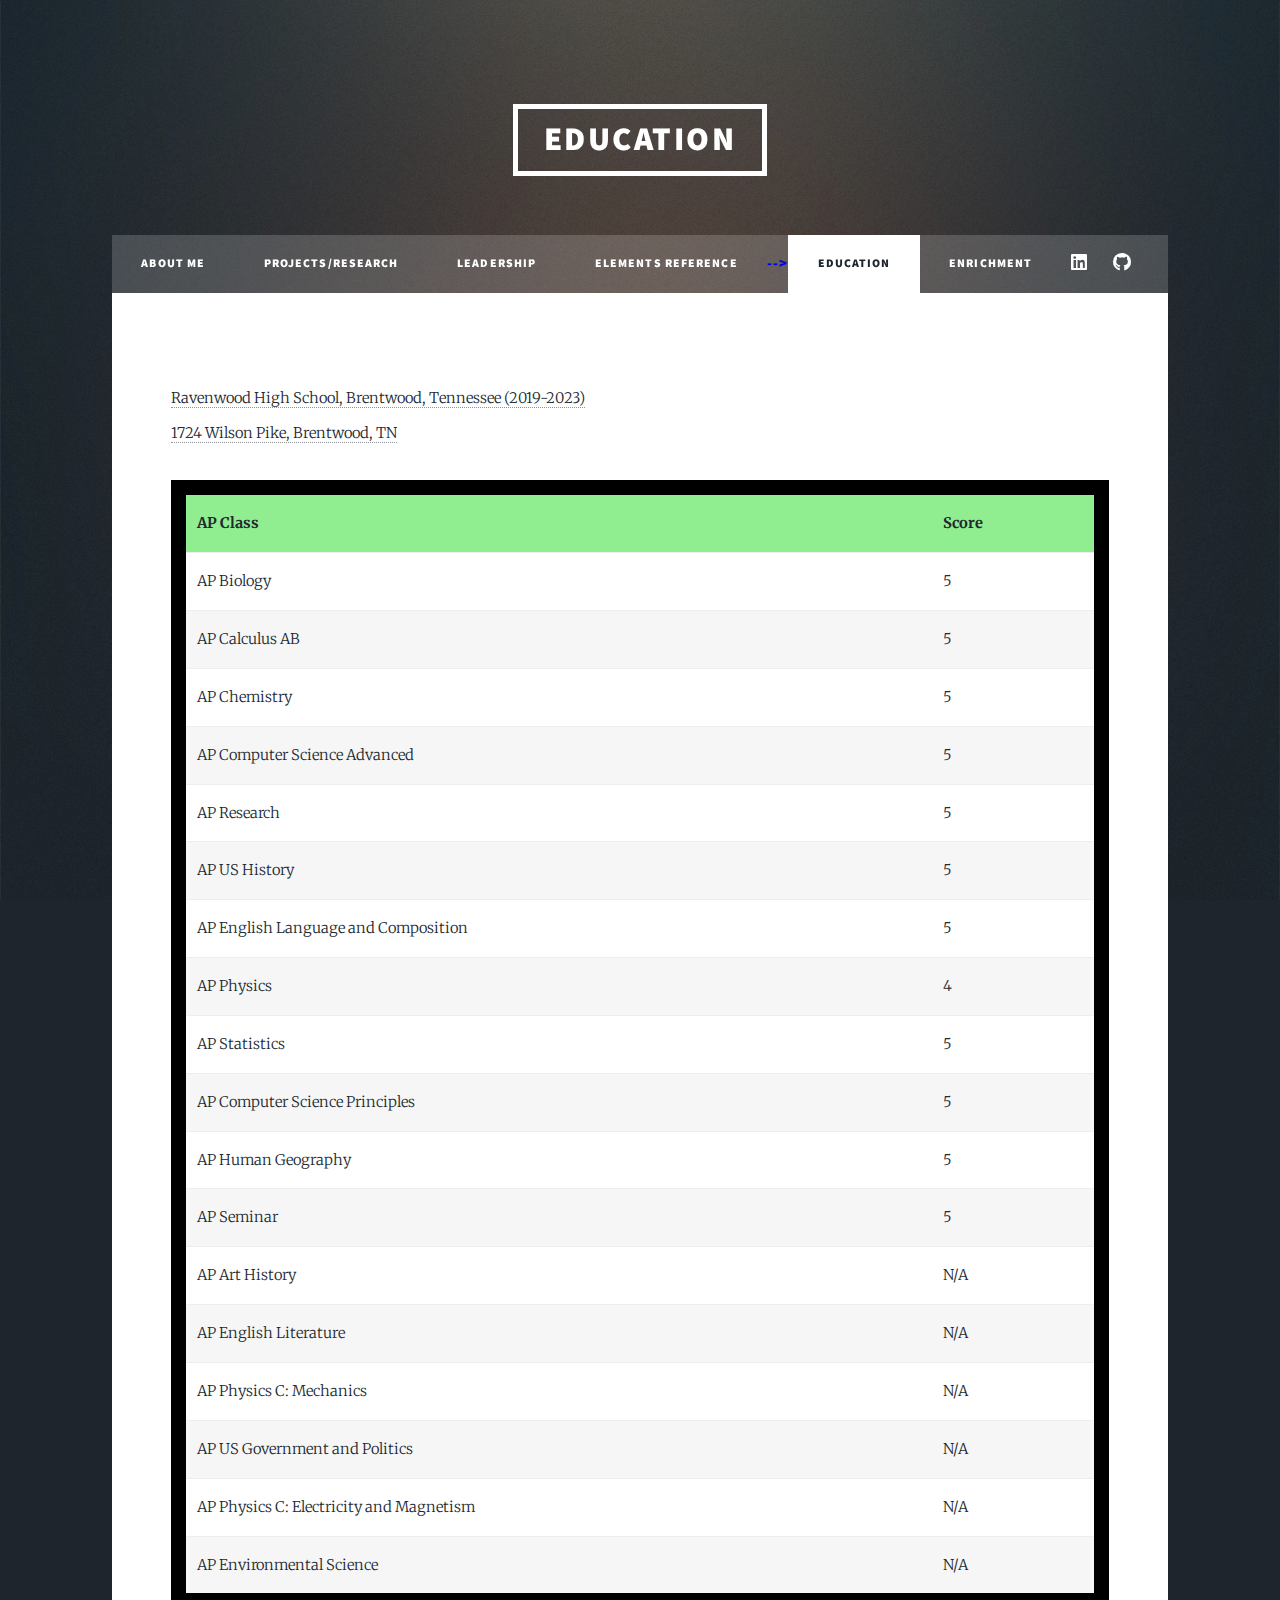
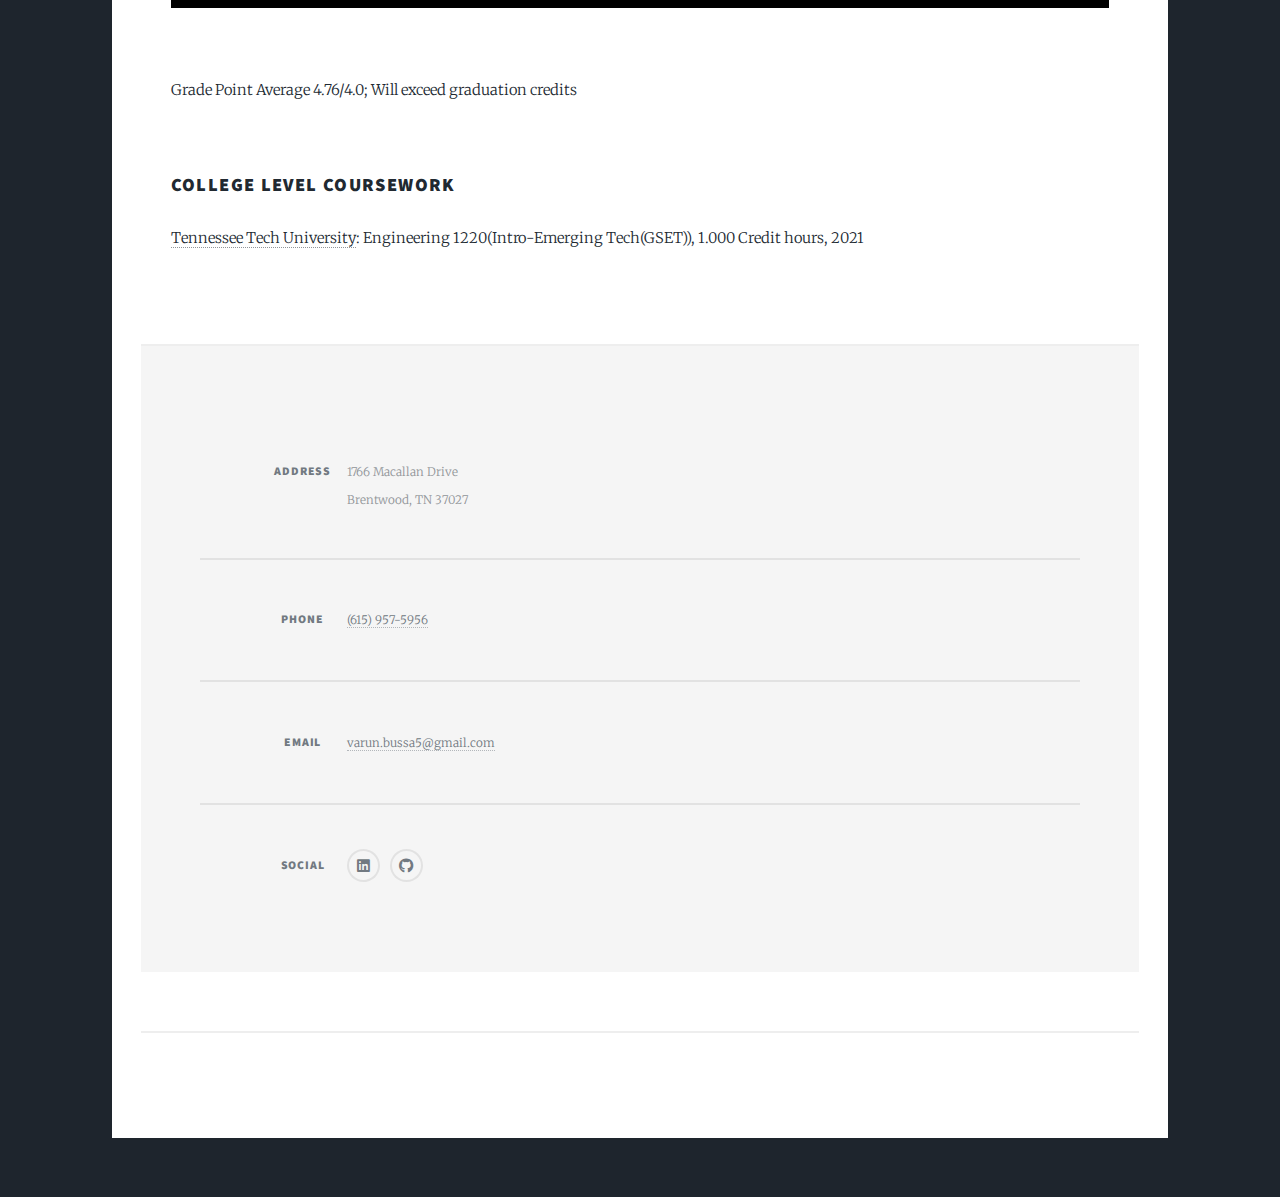
==== commit 3cd270d9: "Add files via upload" ====
--- a/education.html
+++ b/education.html
@@ -29,7 +29,7 @@
 							<li><a href="index.html">About Me</a></li>
 							<li><a href="projects.html">Projects/Research</a></li>
 							<li><a href="generic.html">Leadership</a></li>
-							<li><a href="elements.html">Elements Reference</a></li>
+							<!--> <li><a href="elements.html">Elements Reference</a></li> -->
 							<li class="active"><a href="education.html">Education</a></li>
 							<li><a href="enrichment.html">Enrichment</a></li>
 
--- a/assets/css/main.css
+++ b/assets/css/main.css
@@ -4686,4 +4686,8 @@
 			visibility: visible;
 		}
 
-	}+
+
+
+
+	}
--- a/assets/css/example.css
+++ b/assets/css/example.css
@@ -0,0 +1,20 @@
+
+.AP_Scores {
+
+  border: 15px solid;
+  border-style: solid;
+  border-color: black;
+  width: 1500;
+  padding: 50px;
+  margin-top: : 10px;
+  align-items: center;
+}
+
+#head {
+  background-color: #90ee90;
+  font-weight: bold;
+ }
+
+.links {
+color: #0000EE;
+}
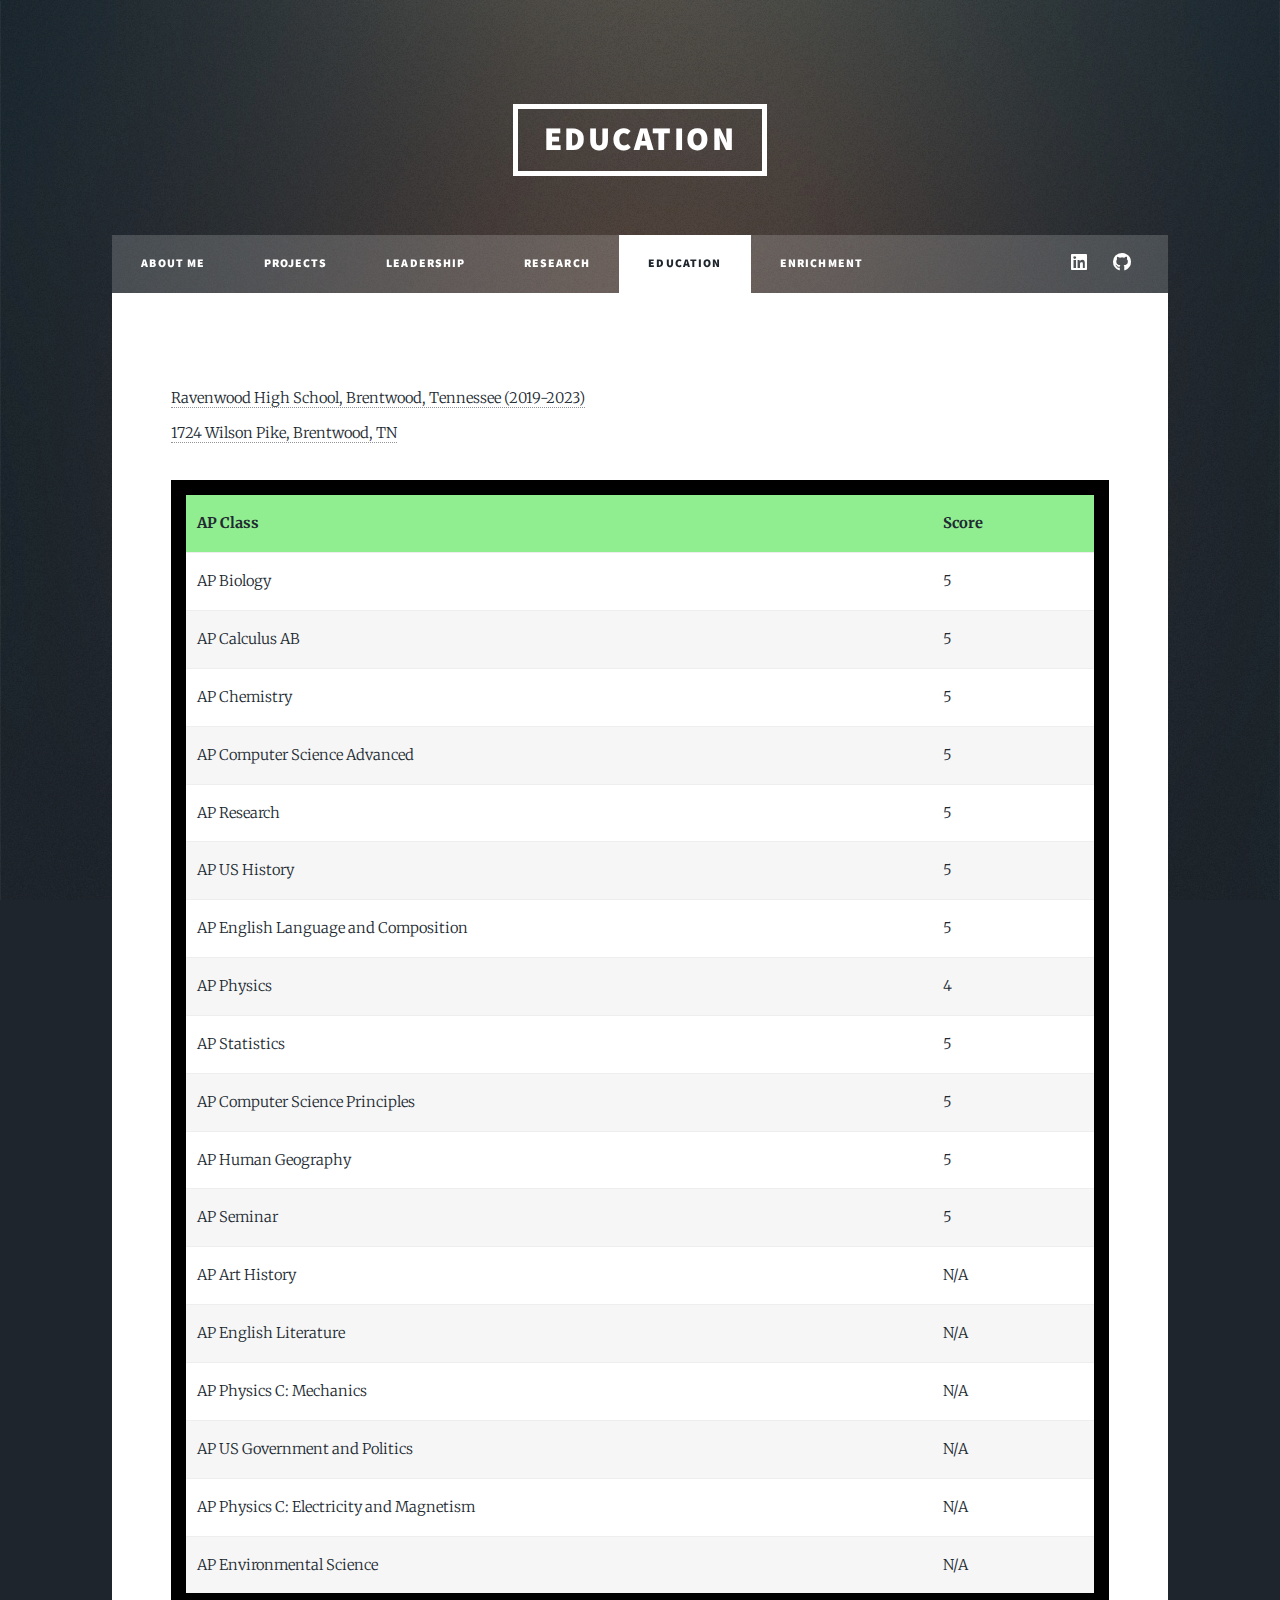
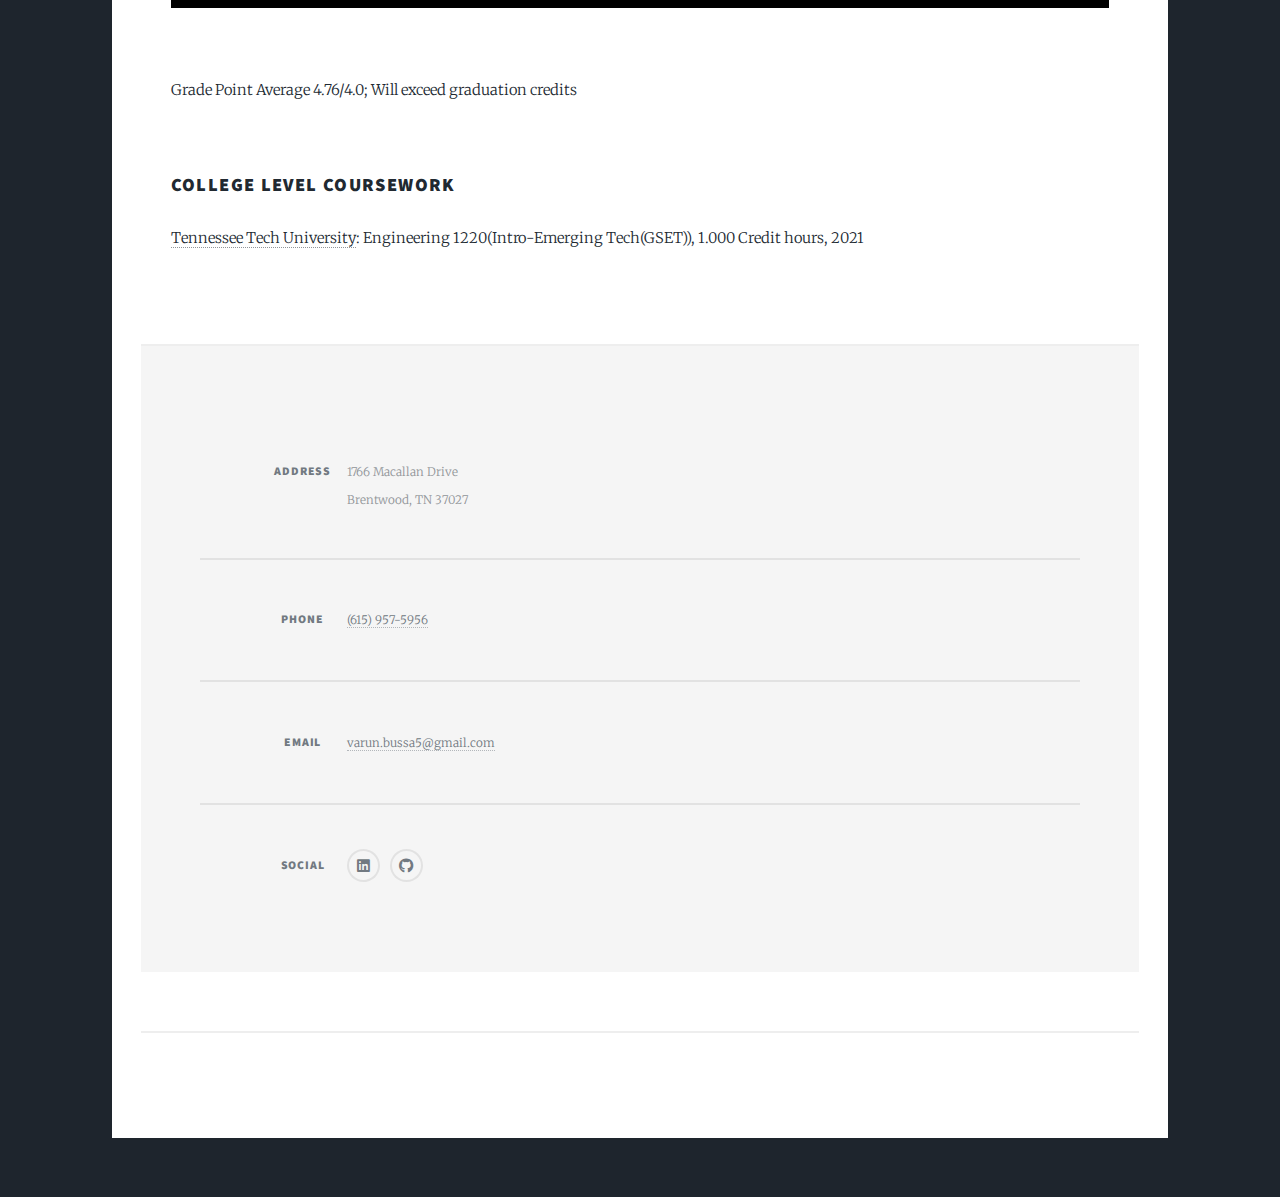
==== commit 116f1023: "Update education.html" ====
--- a/education.html
+++ b/education.html
@@ -27,9 +27,9 @@
 					<nav id="nav">
 						<ul class="links">
 							<li><a href="index.html">About Me</a></li>
-							<li><a href="projects.html">Projects/Research</a></li>
+							<li><a href="projects.html">Projects</a></li>
 							<li><a href="generic.html">Leadership</a></li>
-							<!--> <li><a href="elements.html">Elements Reference</a></li> -->
+							<li><a href="elements.html">Research</a></li>
 							<li class="active"><a href="education.html">Education</a></li>
 							<li><a href="enrichment.html">Enrichment</a></li>
 
